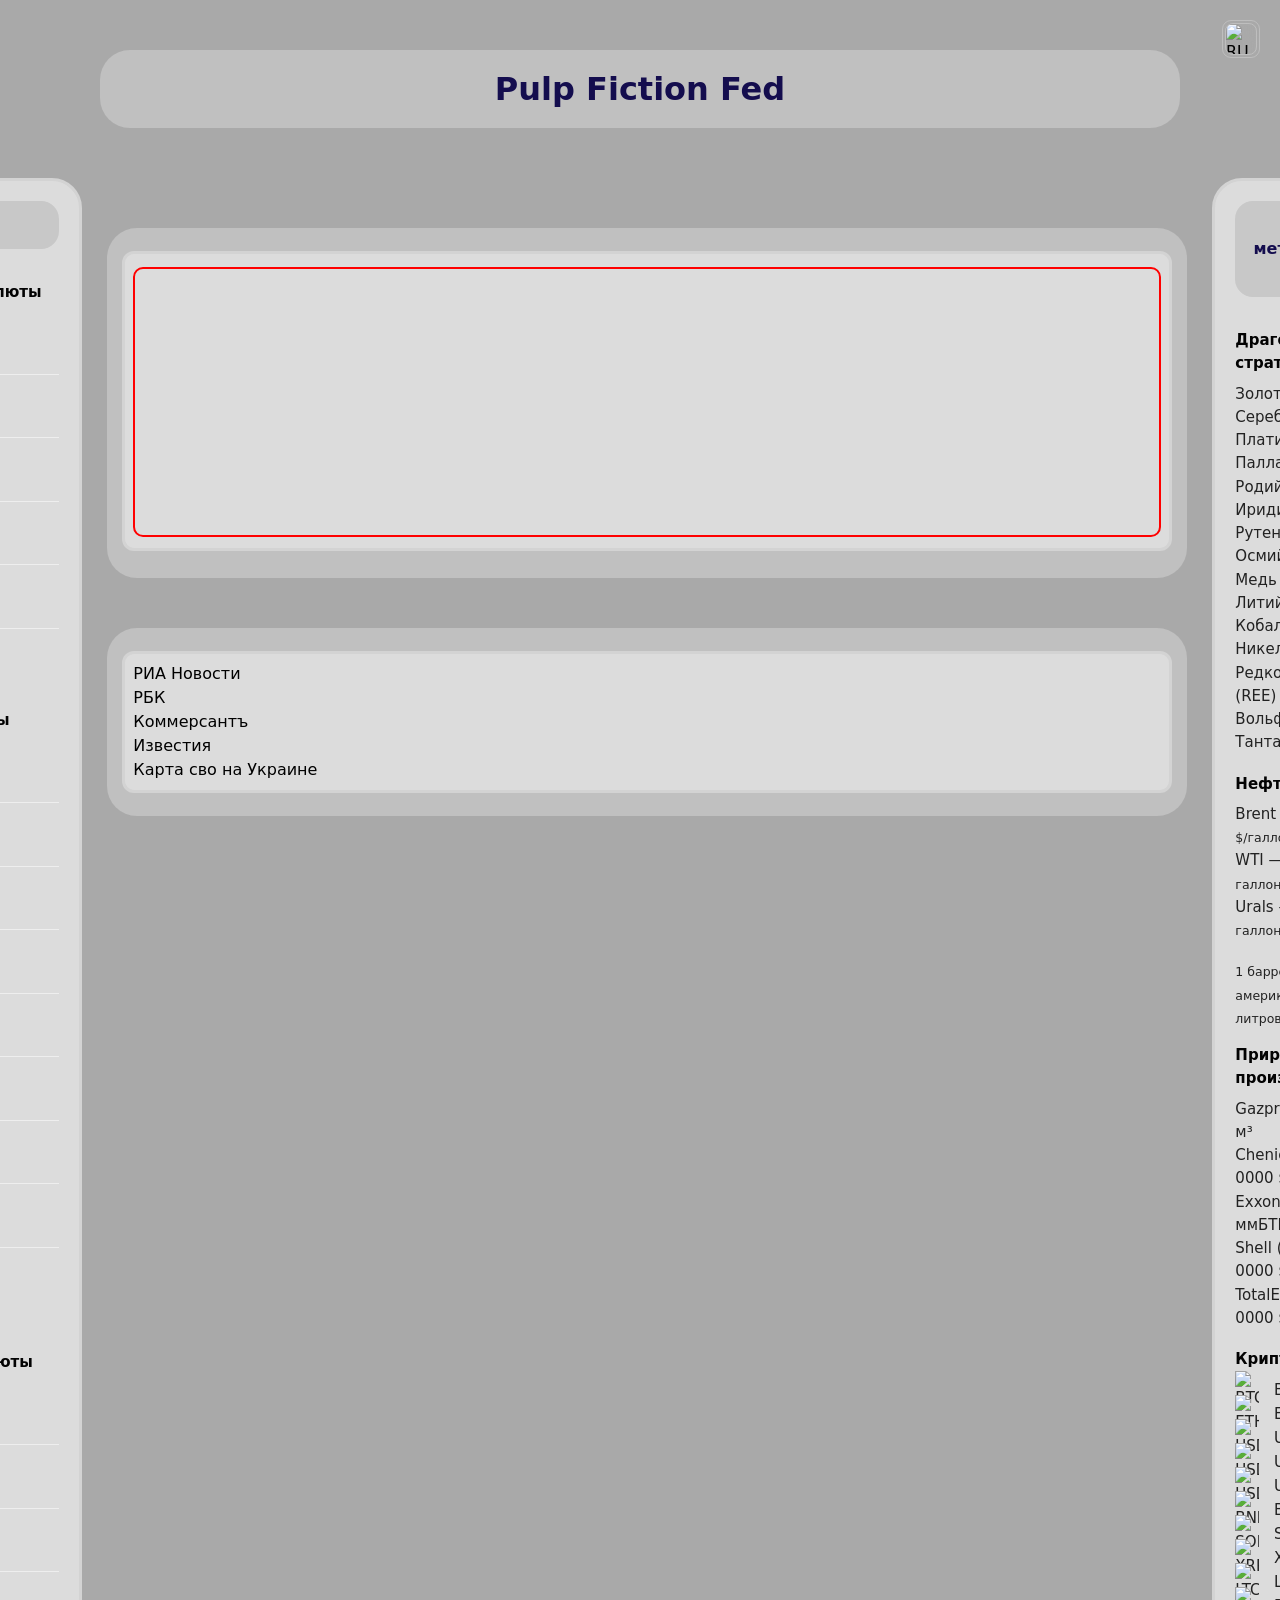
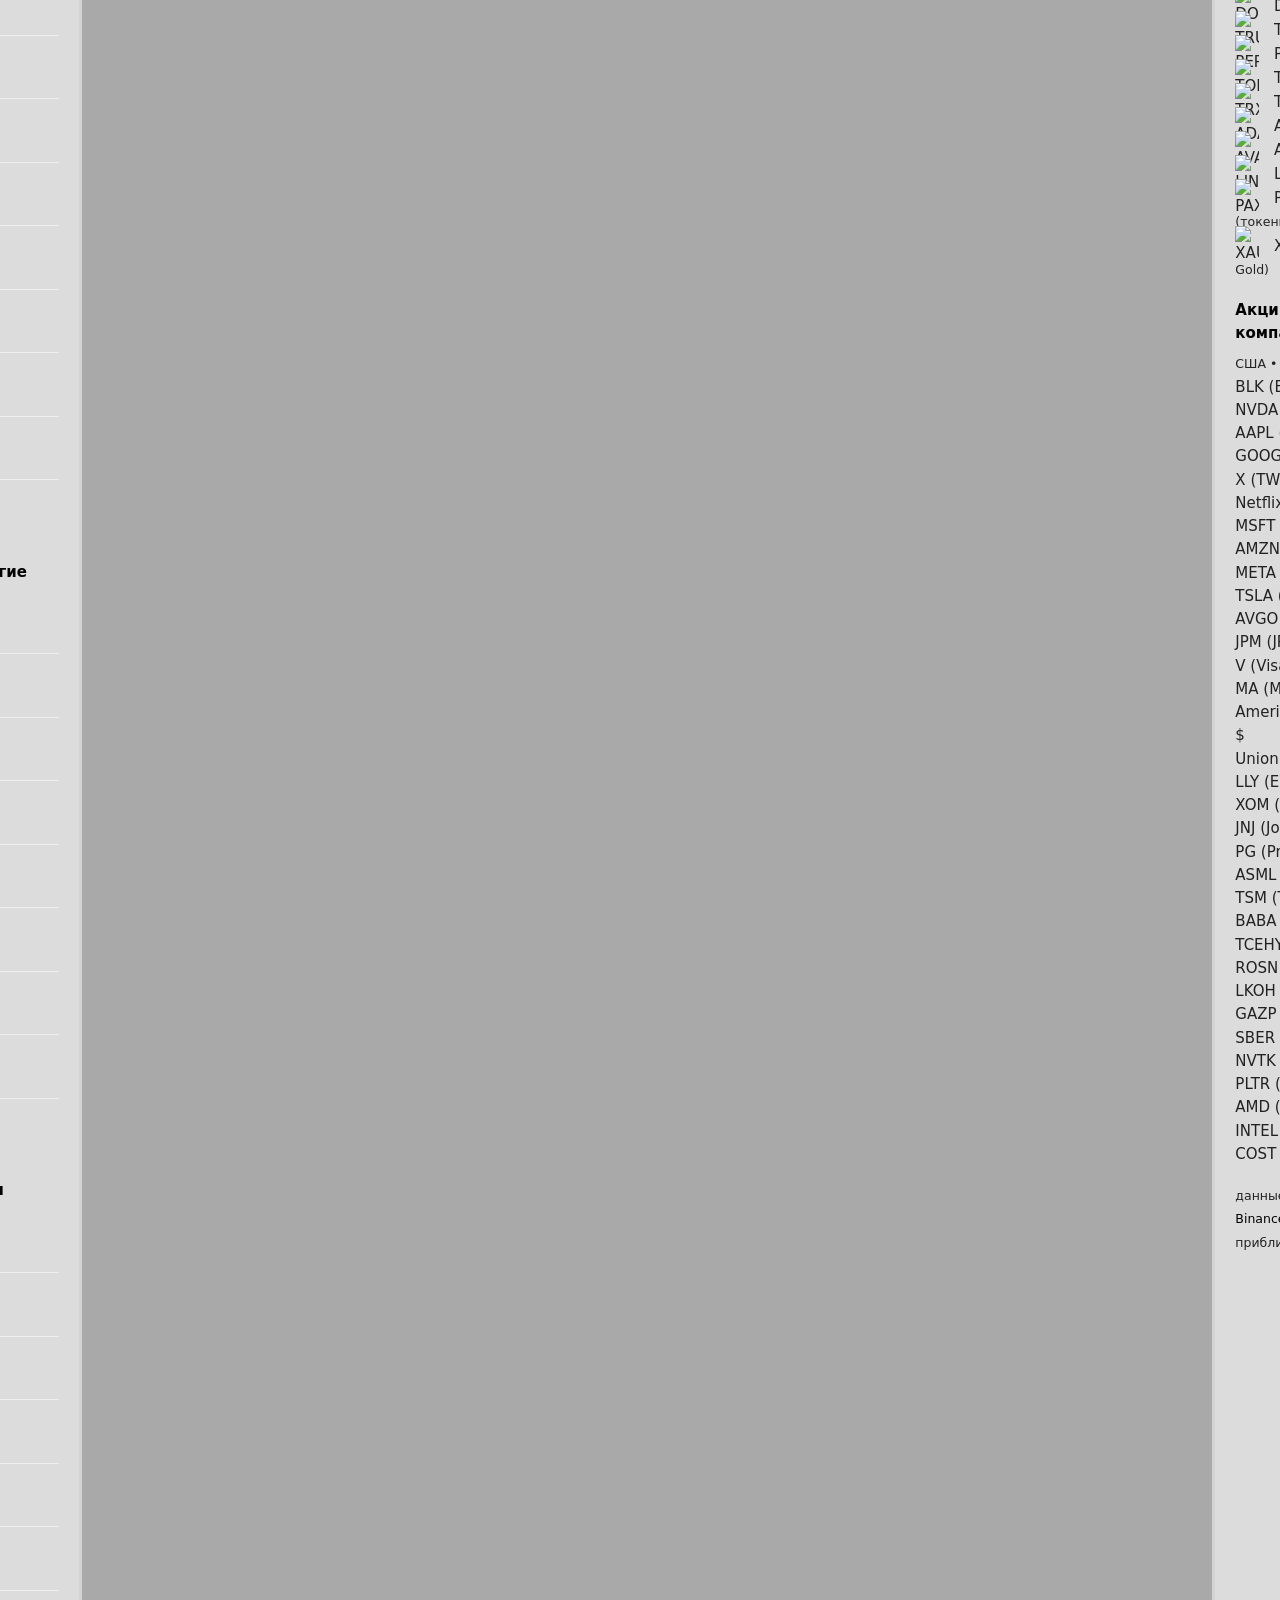
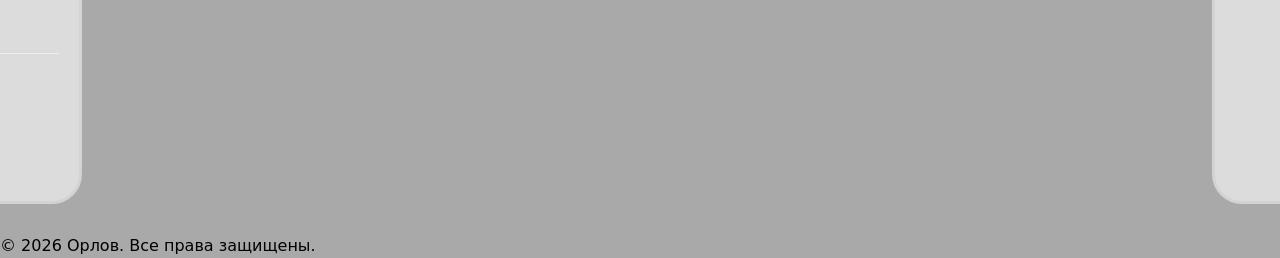
==== news.html @ 984d8505 "Add files via upload" ====
<!doctype html>
<html lang="en">
  <head>
    <meta charset="UTF-8" />
    <meta name="viewport" content="width=device-width, initial-scale=1.0" />
    <link
      rel="icon"
      type="image/png"
      href="iconss\vecteezy_isolate-grow-economic-flat-icon_21048252.png"
    />
    <link rel="stylesheet" href="news.css" />
    <link
      rel="stylesheet"
      href="https://cdn.jsdelivr.net/gh/lipis/flag-icons@7.3.2/css/flag-icons.min.css"
    />

    <link
      rel="stylesheet"
      href="https://cdn.jsdelivr.net/npm/simple-icons-font@latest/font/simple-icons.min.css"
    />
    <title>Document</title>
  </head>
  <body>
    <div class="langToggle">
      <img
        src="https://avatars.mds.yandex.net/get-entity_search/118194/224019704/S600xU_2x"
        alt="RU"
        style="cursor: pointer; width: 32px; height: 32px"
      />
    </div>

    <header class="KUI">
      <h1 class="GLZG">Pulp Fiction Fed</h1>
    </header>

    <main class="three-columns">
      <div class="sidebar">
        <div class="sidebar-title">
          <span data-ru="Курсы валют" data-en="Exchange rates"
            >Курсы валют</span
          >
        </div>
        <div class="sidebar-content">
          <h4 data-ru="Основные мировые валюты">Основные мировые валюты</h4>
          <ul id="currencies-major" class="currency-list"></ul>

          <h4 data-ru="Другие важные валюты">Другие важные валюты</h4>
          <ul id="currencies-other" class="currency-list"></ul>

          <h4 data-ru="Азиатские и ближневосточные валюты">
            Азиатские и ближневосточные валюты
          </h4>
          <ul id="currencies-asia" class="currency-list"></ul>

          <h4 data-ru="Ближний Восток и другие">Ближний Восток и другие</h4>
          <ul id="currencies-middleeast" class="currency-list"></ul>

          <h4 data-ru="СНГ и соседние страны">СНГ и соседние страны</h4>
          <ul id="currencies-cis" class="currency-list"></ul>

          <small>
            обновлено:
            <span id="update-date">загружается...</span>
            •
            <a
              href="https://cbr.ru/currency_base/daily/"
              target="_blank"
              data-ru="официальные курсы ЦБ РФ"
              data-en="official exchange rates of the Central Bank of the Russian Federation"
              >официальные курсы ЦБ РФ</a
            >
          </small>
        </div>
      </div>

      <div class="Main-Content">
        <div class="KUIZ">
          <div class="CenterP">
            <div class="Trade"></div>
          </div>
        </div>

        <div class="KUI">
          <div class="paragr">
            <ul>
              <li>
                <a href="https://ria.ru/?ysclid=mn621xsbc6259021681"
                  >РИА Новости</a
                >
              </li>
              <li>
                <a href="https://www.rbc.ru/?ysclid=mn622r4z66425330451">РБК</a>
              </li>
              <li>
                <a
                  href="https://www.kommersant.ru/lenta?hl=ru-RU&ysclid=mn61yngxin843831870"
                  >Коммерсантъ</a
                >
              </li>
              <li>
                <a href="https://iz.ru/?ysclid=mn624jyz65330594717"
                  >Известия
                </a>
              </li>
              <li>
                <a
                  href="https://ria.ru/20220622/spetsoperatsiya-1795199102.html?ysclid=mn61rulj2c802511208"
                  >Карта сво на Украине</a
                >
              </li>
            </ul>
          </div>
        </div>
      </div>

      <!-- ПРАВАЯ БОКОВАЯ ПАНЕЛЬ -->
      <div class="sidebar">
        <div class="sidebar-title">
          <span
            data-ru="Стратегические металлы, нефть, газ и акции"
            data-en="Strategic metals, oil, gas and stocks"
            >Стратегические металлы, нефть, газ и акции</span
          >
        </div>
        <div class="sidebar-content">
          <h4
            data-ru="Драгоценные и стратегические металлы"
            data-en="Precious and strategic metals"
          >
            Драгоценные и стратегические металлы
          </h4>
          <ul id="metals-list"></ul>

          <h4>Нефть</h4>
          <ul id="oil-prices"></ul>
          <small>
            1 баррель = 158.99 литров | 1 американский галлон = 3.785 литров
          </small>
          <h4>Природный газ (крупные производители)</h4>
          <ul id="gas-producers"></ul>

          <h4>Криптовалюты</h4>
          <div class="Crypto-i">
            <ul id="CriptoVVV"></ul>
          </div>

          <h4>Акции крупнейших компаний</h4>
          <small>США • ЕС • Китай • РФ</small>
          <ul id="stocks"></ul>
          <small
            >данные с <a href="https://www.cbr.ru/">ЦБ РФ</a>,
            <a href="https://www.moex.com/">MOEX</a>,
            <a href="https://www.nyse.com/">NYSE</a>,
            <a href="https://www.binance.com/">Binance</a>,
            <a href="https://www.bybit.com/">ByBit</a> и других бирж • цены
            приблизительные</small
          >
        </div>
      </div>
    </main>
    <footer>© 2026 Орлов. Все права защищены.</footer>
    <script type="module" src="js/main.js"></script>
  </body>
</html>
---- news.css ----
*, *::before, *::after {
    box-sizing: border-box;           /* padding и border включаются в width/height */
}

*:not(dialog) {
    margin: 0;                        
}

body {
    margin: 0;                       
    padding: 0;
    line-height: 1.5;                 /* межстрочный интервал по умолчанию */
    font-family: system-ui, -apple-system, BlinkMacSystemFont, "Segoe UI", Roboto, sans-serif; /*шрифты для разных ОС */
}


h1, h2, h3, h4, h5, h6,
p, ul, ol, li,
blockquote, figure, hr {
    margin: 0;
    padding: 0;
}

/* точки у списков */
ul, ol {
    list-style: none;
}

/* изображения и видео отзывчивые*/
img, picture, video, canvas, svg {
    display: block;
    max-width: 100%;
}

/* подчёркивание у ссылок */
a {
    color: inherit;
    text-decoration: none;
}

.crypto-icon{
      -webkit-user-select: none; /* для Safari */
  -moz-user-select: none; /* для Firefox */
  -ms-user-select: none; /* для Internet Explorer/Edge */
  user-select: none; /* для остальных браузеров */
}


::selection {
    background-color: #1e3a8a;
    color: #ffffff;
}


body{
    background: #A9A9A9;
}
.paragr{
    border: 3px solid #D3D3D3;
    border-radius: 12px;
    margin: 8px 0;
    padding: 8px;
    background: #DCDCDC ;
}
.CenterP{
    border: 3px solid #D3D3D3;
    border-radius: 12px;
    margin: 8px 0;
    padding: 8px;
    background: #DCDCDC ;
    height: 300px;
}






a{
    color: black ;
}
a:hover{
    color: DimGrey;
}
.GLZG{
    text-align: center;
    color: #140d4e;
}
.GLZG:hover{
    color: #0c0738;
}
.KUI{
    max-width: 1080px;
    margin: 50px auto;
    padding: 15px;
    background: #C0C0C0 ;
    border-radius: 30px; 
}
.KUIZ{
    width: 1080px;
    height: 350px;
    margin: 50px auto;
    padding: 15px;
    background: #C0C0C0 ;
    border-radius: 30px; 
}

/* ТРИ КОЛОНКИ + САЙДБАРЫ*/


.three-columns {
    display: flex;                    /* делает три колонки рядом */
    justify-content: center;          /* центрирует весь блок по ширине экрана */
    gap: 25px;                        /* расстояние между колонками */
    max-width: 1450px;                /* максимальная ширина всего блока */
    margin: 30px auto;                /* центрирование + отступ сверху */
    padding: 0 20px;                  /* отступы слева и справа от краёв экрана */
    align-items: stretch;             /* все три колонки одной высоты */
}

.main-content {
    flex: 1;                          /* центральная колонка занимает всё свободное место */
    min-width: 0;                     /* важно для корректной работы flex */
}

.sidebar {
    flex: 0 0 290px;                  /* фиксированная ширина боковых панелей (можно менять) */
    background: #DCDCDC;              /* цвет фона .KUIZ блоков */
    border: 3px solid #D3D3D3;        /* чёрная рамка, как у тебя */
    border-radius: 30px;              /* скругление углов 30px */
    padding: 20px;                    /* внутренние отступы */
    box-sizing: border-box;           /* чтобы padding не увеличивал ширину */
    display: flex;
    flex-direction: column;           /* чтобы заголовок был сверху, а контент растягивался */
}

.sidebar-title {
    background: #C8C8C8;              /* серый фон заголовка */
    color: #140d4e;
    font-weight: bold;
    text-align: center;
    padding: 12px 15px;
    border-radius: 18px;              /* скругление заголовка */
    margin-bottom: 18px;
}

.sidebar-content {
    flex: 1;                          /* контент занимает всё оставшееся пространство */
    font-size: 15px;                  /* размер текста */
    line-height: 1.55;                /* межстрочный интервал */
    color: #222;
}


/* Стили для flag-icons */
.fi {
    margin-right: 8px;           /* расстояние между флагом и кодом валюты */
    vertical-align: middle;      /* выравнивание по центру строки */
    font-size: 1.15em;           /* размер флага */
    line-height: 1;
}

.sidebar-content strong {
    display: block;
    margin: 14px 0 6px 0;
    color: #030303;
}

.si {
    margin-right: 5px;
    font-size: 1.15em;
    vertical-align: middle;
    line-height: 1;
}

.sidebar-content h4 {
    margin: 14px 0 7px 0;
    color: #030303;
}

.sidebar-content ul {
    margin-bottom: 18px;
}

.crypto-icon {
    display: inline-flex;
    align-items: center;
    justify-content: center;
    width: 24px;
    height: 24px;
    margin-right: 10px;
    vertical-align: middle;
    flex-shrink: 0;           /* чтобы не сжималась */
}

/* Дополнительно — чтобы SVG внутри иконки занимал всю область */
.crypto-icon svg {
    width: 100%;
    height: 100%;
}

.currency-list {
  list-style: none;
  padding: 0;
  margin: 0 0 20px 0;
}

.currency-list li {
  display: flex;
  align-items: center;
  justify-content: space-between;
  padding: 8px 0;
  border-bottom: 1px solid #eee;
}

.currency-list li:last-child {
  border-bottom: none;
}

.rate {
  font-weight: 600;
  min-width: 120px;
  text-align: right;
  margin-right: 10px;
}

.Trade{
    border: solid red 2px;
    border-radius: 10px;
    height: 270px;
    margin-top: 5px;
}

.change {
  font-size: 0.92em;
  font-weight: 500;
  min-width: 85px;
  text-align: right;
}

.langToggle{
    position: absolute;
    top: 20px;
    right: 20px;
    backdrop-filter: blur(14px);
    border: 1px solid rgba(255, 255, 255, 0.25);
    width: 38px;
    height: 38px;
    border-radius: 9px;
    padding: 2px 1px 1px 2px;
    transition: all 0.35s ease;
}

.langToggle img{
  border: 1px solid rgba(255, 255, 255, 0.25); 
  backdrop-filter: blur(14px);
  border-radius: 8px;
}

.langToggle:hover{
    transform: translateY(-3px);
}


.change.up   { color: #006400; }   /* тёмно-зелёный */
.change.down { color: #b30000; }   /* тёмно-красный */
.change.zero { color: #666666; }



@media (max-width: 720px) {
    .three-columns{
        flex-direction: column;
    }
}
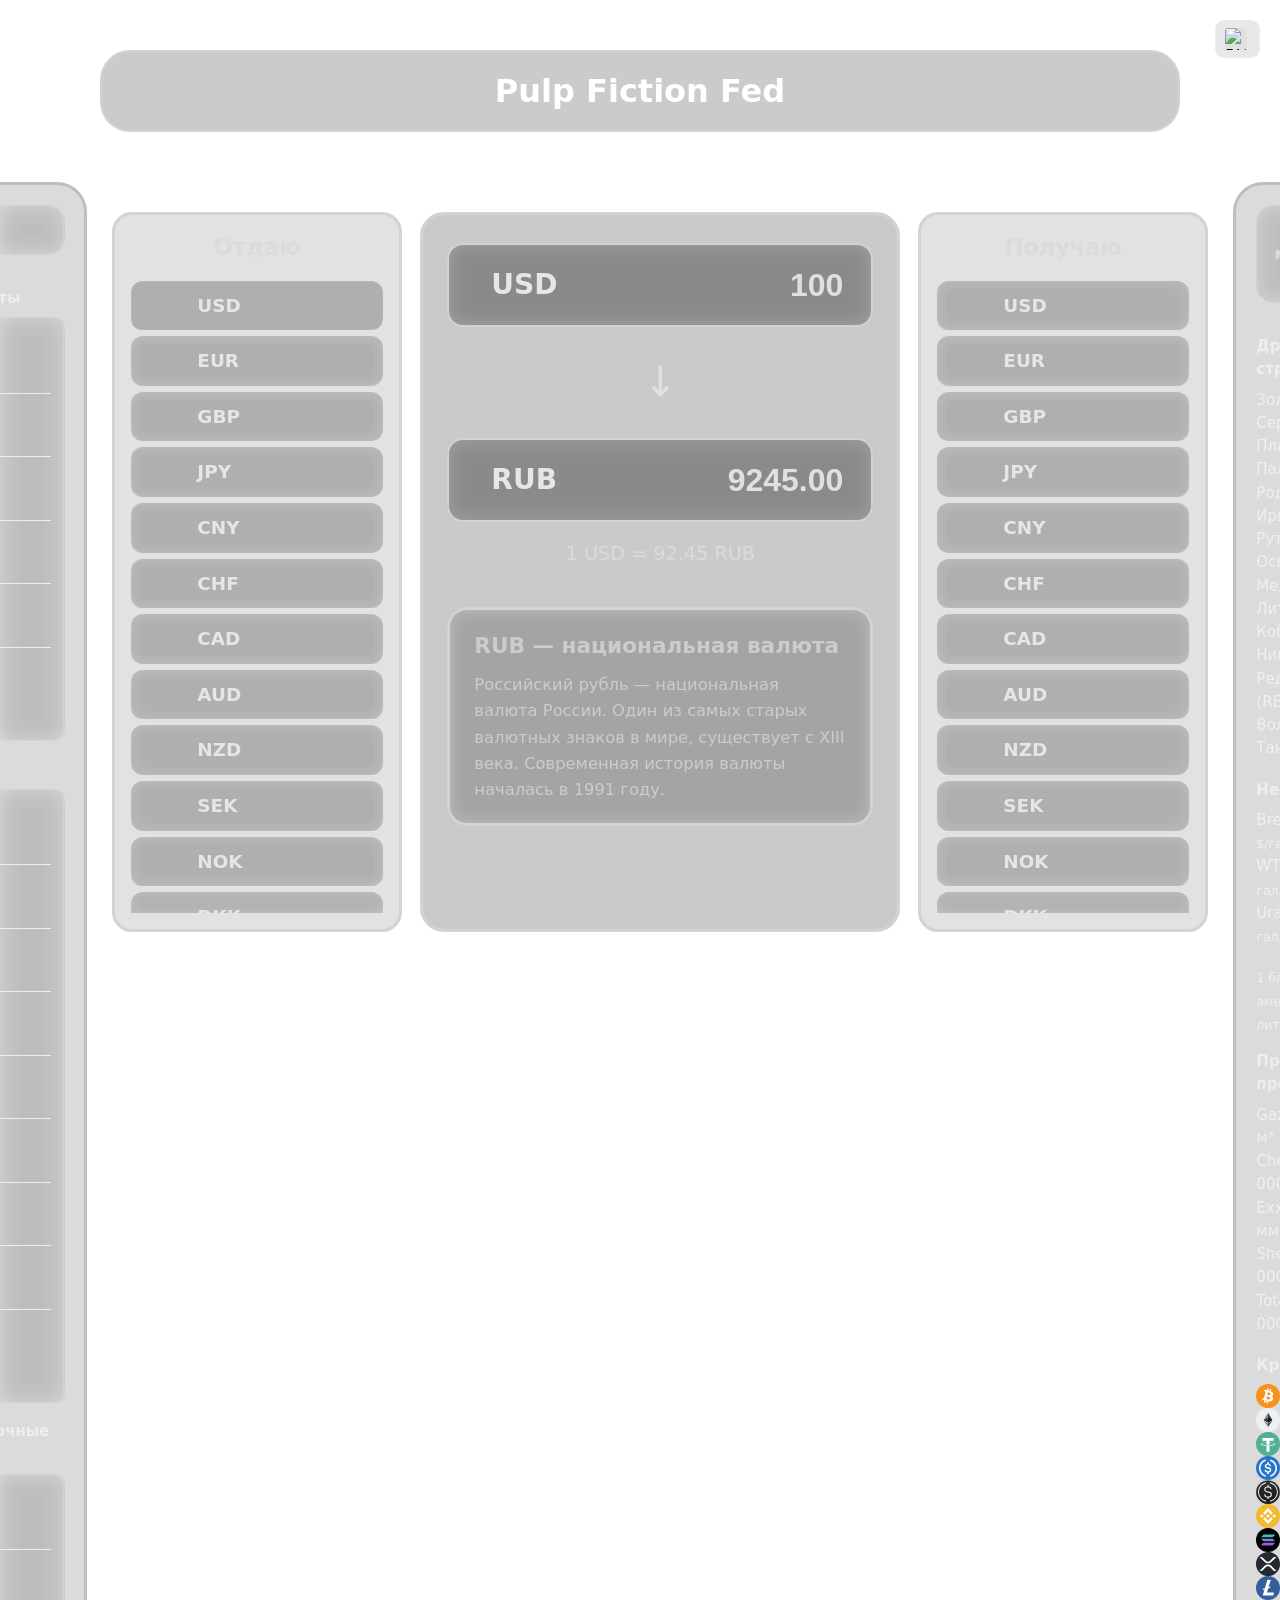
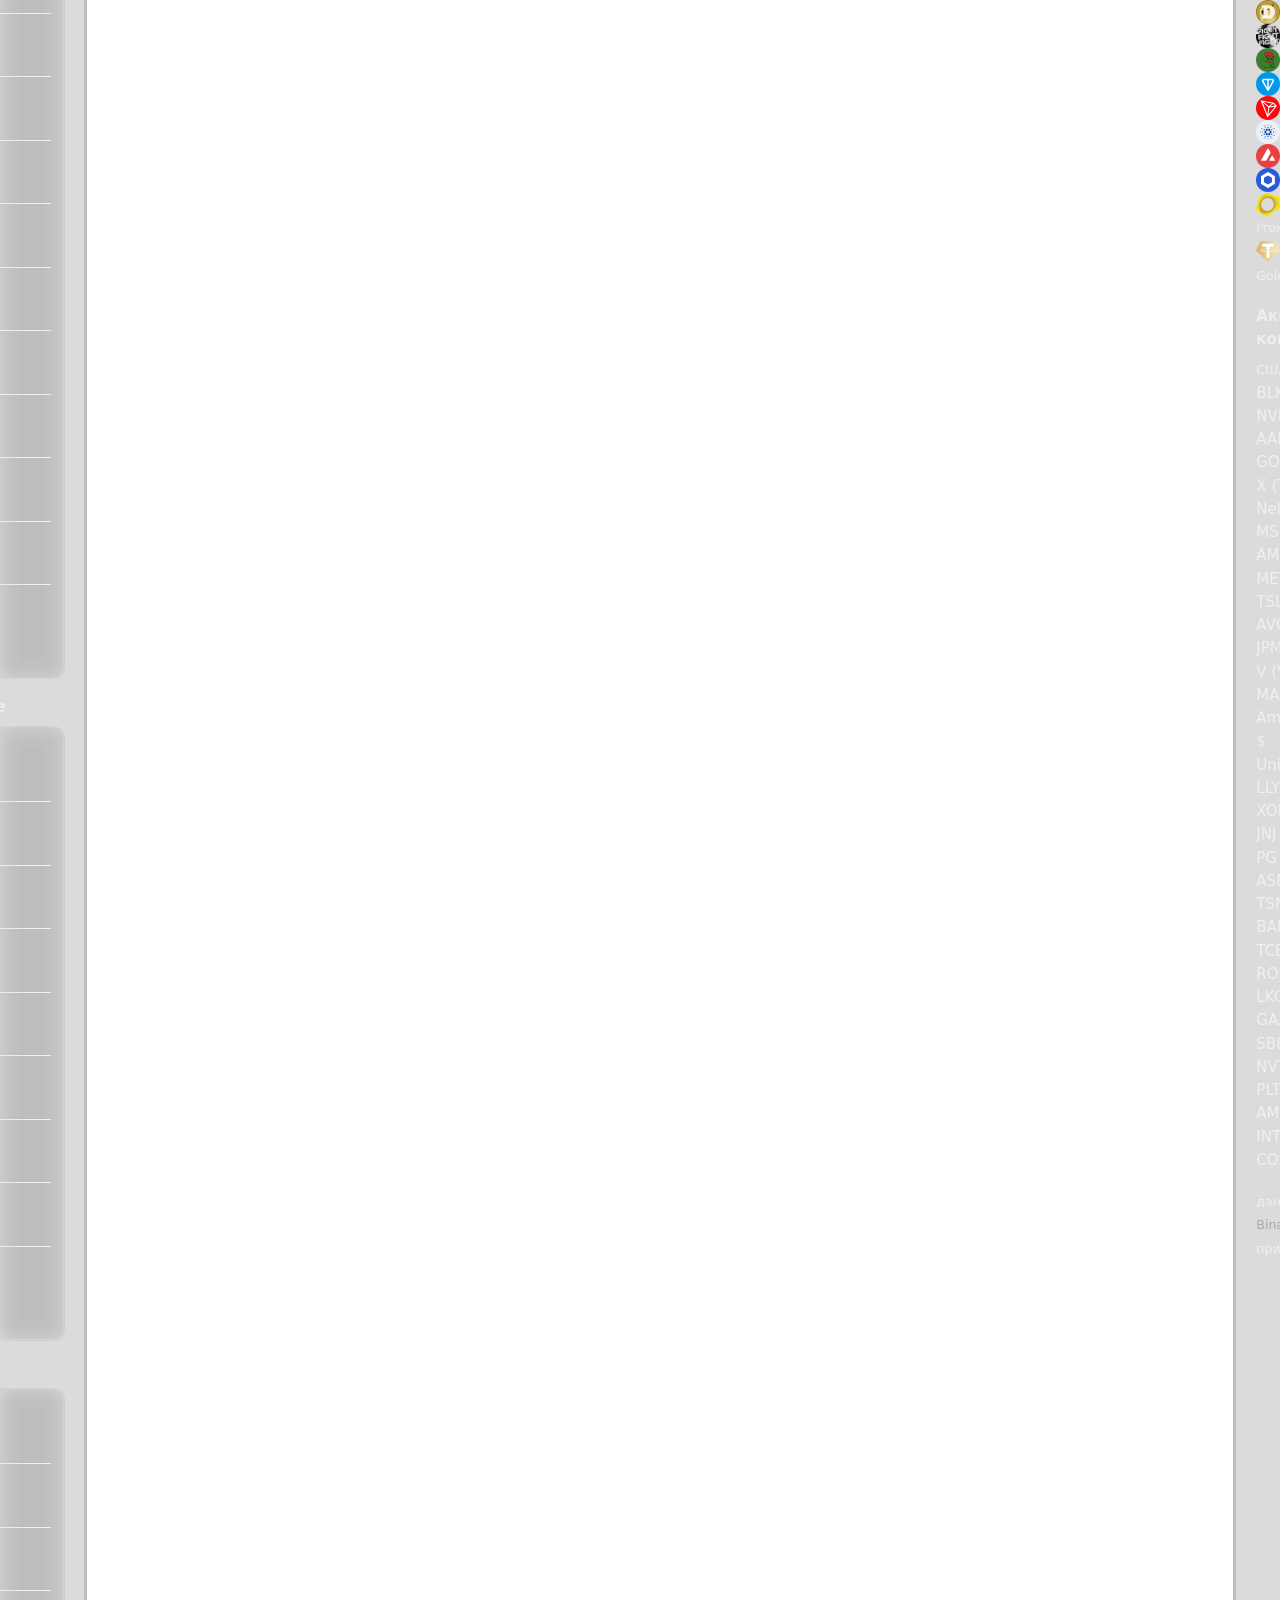
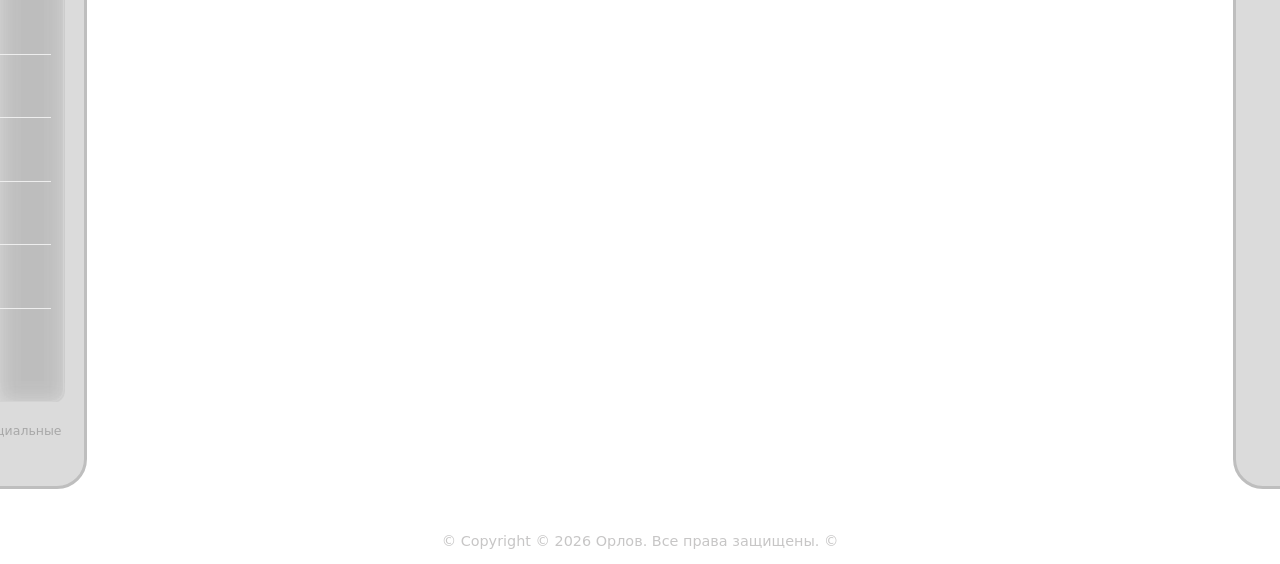
==== commit 69b862ec: "Add files via upload небольшие изменения" ====
--- a/news.html
+++ b/news.html
@@ -21,12 +21,48 @@
     <title>Document</title>
   </head>
   <body>
-    <div class="langToggle">
+    <div class="langToggle" id="langToggle">
       <img
         src="https://avatars.mds.yandex.net/get-entity_search/118194/224019704/S600xU_2x"
         alt="RU"
-        style="cursor: pointer; width: 32px; height: 32px"
+        id="current-flag"
       />
+      <span id="current-lang"></span>
+    </div>
+
+    <!-- Выпадающее меню -->
+    <div class="lang-dropdown" id="langDropdown">
+      <div class="lang-main-group">
+        <div class="lang-option" data-lang="ru">
+          <span class="fi fi-ru"></span> Русский
+        </div>
+        <div class="lang-option" data-lang="en">
+          <span class="fi fi-gb"></span> English
+        </div>
+        <div class="lang-option" data-lang="de">
+          <span class="fi fi-de"></span> Deutsch
+        </div>
+        <div class="lang-option" data-lang="fr">
+          <span class="fi fi-fr"></span> Français
+        </div>
+        <div class="lang-option" data-lang="zh">
+          <span class="fi fi-cn"></span> 中文
+        </div>
+        <div class="lang-option" data-lang="kr">
+          <span class="fi fi-kr"></span> 한국어
+        </div>
+        <div class="lang-option" data-lang="jp">
+          <span class="fi fi-jp"></span> 日本語
+        </div>
+      </div>
+
+      <div class="lang-separator"></div>
+
+      <div class="lang-other">
+        <small
+          >Не нашли свой язык? посмотрите <a href="#footer">здесь</a>
+        </small>
+      </div>
     </div>
 
     <header class="KUI">
@@ -36,27 +72,35 @@
     <main class="three-columns">
       <div class="sidebar">
         <div class="sidebar-title">
-          <span data-ru="Курсы валют" data-en="Exchange rates"
-            >Курсы валют</span
-          >
+          <span>Курсы валют</span>
         </div>
         <div class="sidebar-content">
           <h4 data-ru="Основные мировые валюты">Основные мировые валюты</h4>
-          <ul id="currencies-major" class="currency-list"></ul>
+          <div class="left-sidebar-content">
+            <ul id="currencies-major" class="currency-list"></ul>
+          </div>
 
           <h4 data-ru="Другие важные валюты">Другие важные валюты</h4>
-          <ul id="currencies-other" class="currency-list"></ul>
+          <div class="left-sidebar-content">
+            <ul id="currencies-other" class="currency-list"></ul>
+          </div>
 
           <h4 data-ru="Азиатские и ближневосточные валюты">
             Азиатские и ближневосточные валюты
           </h4>
-          <ul id="currencies-asia" class="currency-list"></ul>
+          <div class="left-sidebar-content">
+            <ul id="currencies-asia" class="currency-list"></ul>
+          </div>
 
           <h4 data-ru="Ближний Восток и другие">Ближний Восток и другие</h4>
-          <ul id="currencies-middleeast" class="currency-list"></ul>
+          <div class="left-sidebar-content">
+            <ul id="currencies-middleeast" class="currency-list"></ul>
+          </div>
 
           <h4 data-ru="СНГ и соседние страны">СНГ и соседние страны</h4>
-          <ul id="currencies-cis" class="currency-list"></ul>
+          <div class="left-sidebar-content">
+            <ul id="currencies-cis" class="currency-list"></ul>
+          </div>
 
           <small>
             обновлено:
@@ -74,41 +118,55 @@
       </div>
 
       <div class="Main-Content">
-        <div class="KUIZ">
-          <div class="CenterP">
-            <div class="Trade"></div>
-          </div>
-        </div>
-
-        <div class="KUI">
-          <div class="paragr">
-            <ul>
-              <li>
-                <a href="https://ria.ru/?ysclid=mn621xsbc6259021681"
-                  >РИА Новости</a
-                >
-              </li>
-              <li>
-                <a href="https://www.rbc.ru/?ysclid=mn622r4z66425330451">РБК</a>
-              </li>
-              <li>
-                <a
-                  href="https://www.kommersant.ru/lenta?hl=ru-RU&ysclid=mn61yngxin843831870"
-                  >Коммерсантъ</a
-                >
-              </li>
-              <li>
-                <a href="https://iz.ru/?ysclid=mn624jyz65330594717"
-                  >Известия
-                </a>
-              </li>
-              <li>
-                <a
-                  href="https://ria.ru/20220622/spetsoperatsiya-1795199102.html?ysclid=mn61rulj2c802511208"
-                  >Карта сво на Украине</a
-                >
-              </li>
-            </ul>
+        <div class="converter-wrapper">
+          <div class="converter-container">
+            <!-- Левая колонка -->
+            <div class="currency-selector left">
+              <h3>Отдаю</h3>
+              <div class="currency-list-scroll" id="from-list"></div>
+            </div>
+
+            <!-- Центральный конвертер -->
+            <div class="converter-main">
+              <div class="exchange-card">
+                <div class="currency-header">
+                  <span class="flag" id="from-flag">🇺🇸</span>
+                  <span class="code" id="from-code">USD</span>
+                </div>
+                <input type="number" id="from-amount" value="100" step="any" />
+              </div>
+
+              <div class="swap-container">
+                <span class="swap-arrow">↓</span>
+              </div>
+
+              <div class="exchange-card">
+                <div class="currency-header">
+                  <span class="flag" id="to-flag">eu</span>
+                  <span class="code" id="to-code">EUR</span>
+                </div>
+                <input type="number" id="to-amount" readonly />
+              </div>
+
+              <div class="rate-display">
+                1 <span id="from-currency-name">USD</span> =
+                <span id="exchange-rate">92.45</span>
+                <span id="to-currency-name">RUB</span>
+              </div>
+              <div class="currency-info-panel" id="currency-info-panel">
+                <h4 id="info-currency-name">Выберите валюту</h4>
+                <p id="info-description">
+                  Здесь будет краткая история и интересные факты о выбранной
+                  валюте.
+                </p>
+              </div>
+            </div>
+
+            <!-- Правая колонка -->
+            <div class="currency-selector right">
+              <h3>Получаю</h3>
+              <div class="currency-list-scroll" id="to-list"></div>
+            </div>
           </div>
         </div>
       </div>
@@ -158,7 +216,9 @@
         </div>
       </div>
     </main>
-    <footer>© 2026 Орлов. Все права защищены.</footer>
+    <footer>
+      <div id="footer">© Copyright © 2026 Орлов. Все права защищены. ©</div>
+    </footer>
     <script type="module" src="js/main.js"></script>
   </body>
 </html>
--- a/news.css
+++ b/news.css
@@ -47,61 +47,67 @@
 
 
 ::selection {
-    background-color: #1e3a8a;
+    background-color: #444444;
     color: #ffffff;
 }
 
-
+/* https://avatars.mds.yandex.net/i?id=41f8710cffac2a4bebad9c50c2da37c9_l-9229366-images-thumbs&ref=rim&n=13&w=1470&h=827 */
 body{
-    background: #A9A9A9;
+   background-image: url("https://images.wallpaperscraft.com/image/single/stairs_down_railing_201608_2048x1152.jpg"); /* https://images.wallpaperscraft.com/image/single/stairs_down_railing_201608_2048x1152.jpg */
+    background-size: cover;
+    background-position: center;
+    background-attachment: fixed;
+    background-repeat: no-repeat;
+    min-height: 100vh;
 }
 .paragr{
     border: 3px solid #D3D3D3;
     border-radius: 12px;
     margin: 8px 0;
     padding: 8px;
-    background: #DCDCDC ;
+    backdrop-filter: blur(1px);
 }
 .CenterP{
     border: 3px solid #D3D3D3;
     border-radius: 12px;
     margin: 8px 0;
     padding: 8px;
-    background: #DCDCDC ;
+    backdrop-filter: blur(1px);
     height: 300px;
 }
 
-
-
-
-
-
 a{
-    color: black ;
+    color: rgb(168, 168, 168) ;
 }
 a:hover{
-    color: DimGrey;
+    color: rgb(201, 201, 201);
 }
 .GLZG{
     text-align: center;
-    color: #140d4e;
-}
-.GLZG:hover{
-    color: #0c0738;
+    color:  #ffffff;
+
+      -webkit-user-select: none; /* для Safari */
+  -moz-user-select: none; /* для Firefox */
+  -ms-user-select: none; /* для Internet Explorer/Edge */
+  user-select: none; /* для остальных браузеров */
+
 }
 .KUI{
     max-width: 1080px;
     margin: 50px auto;
     padding: 15px;
-    background: #C0C0C0 ;
+    backdrop-filter: blur(12px);
     border-radius: 30px; 
-}
+    border: solid 2px #d3d3d3;
+    background: rgba(75, 74, 74, 0.288);
+}
+
 .KUIZ{
     width: 1080px;
     height: 350px;
     margin: 50px auto;
     padding: 15px;
-    background: #C0C0C0 ;
+    backdrop-filter: blur(1px);
     border-radius: 30px; 
 }
 
@@ -125,8 +131,9 @@
 
 .sidebar {
     flex: 0 0 290px;                  /* фиксированная ширина боковых панелей (можно менять) */
-    background: #DCDCDC;              /* цвет фона .KUIZ блоков */
-    border: 3px solid #D3D3D3;        /* чёрная рамка, как у тебя */
+    backdrop-filter: blur(12px);           /* цвет фона .KUIZ блоков */
+    background: rgba(63, 63, 63, 0.185); /* полупрозрачный фон */
+    border: 3px solid #bebebe;        /* чёрная рамка, как у тебя */
     border-radius: 30px;              /* скругление углов 30px */
     padding: 20px;                    /* внутренние отступы */
     box-sizing: border-box;           /* чтобы padding не увеличивал ширину */
@@ -135,20 +142,52 @@
 }
 
 .sidebar-title {
-    background: #C8C8C8;              /* серый фон заголовка */
-    color: #140d4e;
+    backdrop-filter: blur(10px); 
+    color: #dbdbdb;
     font-weight: bold;
     text-align: center;
     padding: 12px 15px;
     border-radius: 18px;              /* скругление заголовка */
     margin-bottom: 18px;
+    border: solid 1.3px #d3d3d3;    
+    transition: transform 0.3s ease;       /* рамка для заголовка */
+
+  -webkit-user-select: none; /* для Safari */
+  -moz-user-select: none; /* для Firefox */
+  -ms-user-select: none; /* для Internet Explorer/Edge */
+  user-select: none; /* для остальных браузеров */
+
+}
+
+.sidebar-title:hover {
+    transform: scale(1.05);       /* эффект при наведении на заголовок */
 }
 
 .sidebar-content {
     flex: 1;                          /* контент занимает всё оставшееся пространство */
     font-size: 15px;                  /* размер текста */
     line-height: 1.55;                /* межстрочный интервал */
-    color: #222;
+    color: #f0f0f0;
+
+    -webkit-user-select: none; /* для Safari */
+  -moz-user-select: none; /* для Firefox */
+  -ms-user-select: none; /* для Internet Explorer/Edge */
+  user-select: none; /* для остальных браузеров */
+
+}
+
+.left-sidebar-content{
+    backdrop-filter: blur(10px);
+    border: solid 1.2px #d3d3d3;
+    border-radius: 12px;
+    padding: 12px;
+    margin-bottom: 17px;
+    transition: all 0.3s ease; /* плавный переход для эффекта при наведении */
+}
+
+.left-sidebar-content:hover{
+    transform: translateY(-3px);
+    transform: scale(1.01); 
 }
 
 
@@ -156,14 +195,14 @@
 .fi {
     margin-right: 8px;           /* расстояние между флагом и кодом валюты */
     vertical-align: middle;      /* выравнивание по центру строки */
-    font-size: 1.15em;           /* размер флага */
+    font-size: 1.85em;           /* размер флага */
     line-height: 1;
 }
 
 .sidebar-content strong {
     display: block;
     margin: 14px 0 6px 0;
-    color: #030303;
+    color: #cccccc;
 }
 
 .si {
@@ -175,7 +214,7 @@
 
 .sidebar-content h4 {
     margin: 14px 0 7px 0;
-    color: #030303;
+    color: #eeeeee;
 }
 
 .sidebar-content ul {
@@ -224,12 +263,7 @@
   margin-right: 10px;
 }
 
-.Trade{
-    border: solid red 2px;
-    border-radius: 10px;
-    height: 270px;
-    margin-top: 5px;
-}
+
 
 .change {
   font-size: 0.92em;
@@ -238,20 +272,13 @@
   text-align: right;
 }
 
-.langToggle{
-    position: absolute;
-    top: 20px;
-    right: 20px;
-    backdrop-filter: blur(14px);
-    border: 1px solid rgba(255, 255, 255, 0.25);
-    width: 38px;
-    height: 38px;
-    border-radius: 9px;
-    padding: 2px 1px 1px 2px;
-    transition: all 0.35s ease;
-}
-
 .langToggle img{
+  -webkit-user-select: none; /* для Safari */
+  -moz-user-select: none; /* для Firefox */
+  -ms-user-select: none; /* для Internet Explorer/Edge */
+  user-select: none; /* для остальных браузеров */
+
+
   border: 1px solid rgba(255, 255, 255, 0.25); 
   backdrop-filter: blur(14px);
   border-radius: 8px;
@@ -272,4 +299,335 @@
     .three-columns{
         flex-direction: column;
     }
+}
+
+/* ==================== КОНВЕРТЕР ==================== */
+
+.converter-container {
+    display: grid;
+    grid-template-columns: 290px 480px 290px;
+    gap: 18px;
+    margin: 30px auto;
+    max-width: 1320px;
+}
+
+.currency-selector {
+    background: rgba(73, 73, 73, 0.158);
+    backdrop-filter: blur(8px);
+    border: 3px solid #D3D3D3;
+    border-radius: 20px;
+    padding: 16px;
+    height: 100%;
+    max-height: 720px;
+    overflow: hidden;
+    display: flex;
+    flex-direction: column;
+
+        -webkit-user-select: none; /* для Safari */
+  -moz-user-select: none; /* для Firefox */
+  -ms-user-select: none; /* для Internet Explorer/Edge */
+  user-select: none; /* для остальных браузеров */
+
+}
+
+.currency-selector h3 {
+    text-align: center;
+    margin-bottom: 16px;
+    color: #dbdbdb;
+    font-size: 1.4rem;
+    font-weight: 600;  
+
+    -webkit-user-select: none; /* для Safari */
+  -moz-user-select: none; /* для Firefox */
+  -ms-user-select: none; /* для Internet Explorer/Edge */
+  user-select: none; /* для остальных браузеров */
+
+}
+
+/* Список валют */
+.currency-list-scroll { 
+    &::-webkit-scrollbar {
+    display: none;
+    }
+    /* Скрываем для Firefox */
+    scrollbar-width: none;
+
+    /* Скрываем для старого Internet Explorer и Edge */
+    -ms-overflow-style: none;
+    flex: 1;
+    overflow-y: auto;
+}
+
+.currency-item {
+    display: flex;
+    align-items: center;
+    gap: 12px;
+    padding: 11px 14px;
+    background: rgba(80, 79, 79, 0.212);
+    backdrop-filter: blur(8px);
+    border-radius: 12px;
+    margin-bottom: 6px;
+    cursor: pointer;
+    transition: all 0.2s;
+}
+
+.currency-item:hover {
+    backdrop-filter: blur(1px);
+    transform: translateY(2px);
+}
+.currency-item.active {
+    backdrop-filter: blur(1px);
+    color:  #cccccc;
+}
+
+.currency-item .fi {
+    font-size: 1.5rem;
+    width: 32px;
+}
+
+.currency-item .code {
+    font-weight: 700;
+    font-size: 1.15rem;
+}
+
+/* Центральный конвертер */
+.converter-main {
+    background: rgba(58, 58, 58, 0.267);  /*background: rgba(7, 4, 4, 0.267); */
+    backdrop-filter: blur(10px);
+    border: 3px solid #D3D3D3;
+    border-radius: 24px;
+    padding: 28px 24px;
+    display: flex;
+    flex-direction: column;
+    gap: 18px;
+}
+
+/* Центральный конвертер - исправление переполнения цифр */
+.exchange-card {
+    background: rgba(7, 4, 4, 0.158);
+    backdrop-filter: blur(10px);
+    border: 2px solid #D3D3D3;
+    border-radius: 16px;
+    padding: 18px 20px;
+    display: flex;
+    align-items: center;
+    gap: 16px;
+    min-height: 78px;
+}
+
+.currency-header {
+    display: flex;
+    align-items: center;
+    gap: 14px;
+    min-width: 140px;
+    flex-shrink: 0;
+}
+
+.flag {
+    font-size: 24px;
+    -webkit-user-select: none; /* для Safari */
+  -moz-user-select: none; /* для Firefox */
+  -ms-user-select: none; /* для Internet Explorer/Edge */
+  user-select: none; /* для остальных браузеров */
+}
+
+.code {
+    font-size: 1.75rem;
+    font-weight: 700;
+    color: #e7e6e6;
+    flex-shrink: 0;
+
+        -webkit-user-select: none; /* для Safari */
+  -moz-user-select: none; /* для Firefox */
+  -ms-user-select: none; /* для Internet Explorer/Edge */
+  user-select: none; /* для остальных браузеров */
+
+}
+
+/* Главное исправление — область с цифрами */
+#from-amount, #to-amount {
+    flex: 1;
+    font-size: 2rem;
+    font-weight: 600;
+    text-align: right;
+    border: none;
+    background: transparent;
+    outline: none;
+    color: #e0e0e0;
+    min-width: 0;
+    overflow: hidden;
+    text-overflow: ellipsis;
+    white-space: nowrap;
+    padding-right: 8px;
+}
+
+/* Дополнительная защита от переполнения */
+.exchange-card input {
+    max-width: 100%;
+}
+
+.swap-container {
+    text-align: center;
+    font-size: 2.6rem;
+    color: #e0e0e0;
+    padding: 6px 0;
+
+            -webkit-user-select: none; /* для Safari */
+  -moz-user-select: none; /* для Firefox */
+  -ms-user-select: none; /* для Internet Explorer/Edge */
+  user-select: none; /* для остальных браузеров */
+}
+
+.rate-display {
+    text-align: center;
+    font-size: 1.2rem;
+    color: #dbdbdb;
+    font-weight: 500;
+}
+
+/* Убираем стрелочки у input type="number" */
+
+/* Chrome, Edge, Safari */
+#from-amount::-webkit-outer-spin-button,
+#from-amount::-webkit-inner-spin-button,
+#to-amount::-webkit-outer-spin-button,
+#to-amount::-webkit-inner-spin-button {
+    -webkit-appearance: none;
+    margin: 0;
+}
+
+/* Firefox */
+#from-amount,
+#to-amount {
+    -moz-appearance: textfield;
+}
+
+/* Дополнительно — чтобы при фокусе стрелочки тоже не появлялись */
+#from-amount:focus,
+#to-amount:focus {
+    -webkit-appearance: none;
+    -moz-appearance: textfield;
+}
+
+/* Информационная панель */
+.currency-info-panel {
+    backdrop-filter: blur(10px);
+    border: 3px solid #D3D3D3;
+    border-radius: 20px;
+    padding: 20px 24px;
+    margin-top: 20px;
+    min-height: 140px;
+}
+
+.currency-info-panel h4 {
+    color: #cccccc;
+    margin-bottom: 10px;
+    font-size: 1.35rem;
+}
+
+.currency-info-panel p {
+    color: #cccccc;
+    line-height: 1.6;
+    font-size: 1.02rem;
+}
+
+
+/* Переключатель языков */
+.langToggle {
+    position: absolute;
+    top: 20px;
+    right: 20px;
+    background: rgba(29, 29, 29, 0.1);
+    backdrop-filter: blur(1px);
+    border: 1px solid rgba(255, 255, 255, 0.25);
+    width: 45px;
+    height: 38px;
+    border-radius: 9px;
+    padding: 2px 2px 2px 8px;
+    display: flex;
+    align-items: center;
+    gap: 6px;
+    cursor: pointer;
+    transition: all 0.3s ease;
+    z-index: 1000;
+}
+
+.langToggle:hover {
+    background: rgba(7, 7, 7, 0.2);
+    transform: translateY(-2px);
+}
+
+.langToggle img {
+    width: 24px;
+    height: 24px;
+    border-radius: 4px;
+}
+
+#current-lang {
+    font-weight: 600;
+    font-size: 15px;
+    color: white;
+}
+
+/* Выпадающее меню */
+.lang-dropdown {
+    position: absolute;
+    background: rgba(0, 0, 0, 0.39);
+    top: 70px;
+    right: 20px;
+    backdrop-filter: blur(10px);
+    border: 1px solid #646363;
+    border-radius: 12px;
+    padding: 12px 8px;
+    width: 240px;
+    box-shadow: 0 10px 30px rgba(0, 0, 0, 0.5);
+    display: none;
+    z-index: 1100;
+    color: #cccccc;
+}
+
+.lang-dropdown.show {
+    display: block;
+}
+
+.lang-main-group .lang-option {
+    padding: 10px 12px;
+    border-radius: 8px;
+    display: flex;
+    align-items: center;
+    gap: 10px;
+    cursor: pointer;
+    transition:  transform 0.2s ease;  
+}
+
+.lang-main-group .lang-option:hover {
+   backdrop-filter: blur(1px);
+   transform: translateY(-2px);
+       background: rgba(78, 77, 77, 0.164);
+}
+
+.lang-separator {
+    height: 1px;
+    background: #8f8f8f;
+    margin: 8px 0;
+}
+
+.lang-other small {
+    display: block;
+    padding: 6px 12px 4px;
+    color: #c7c6c6;
+    font-size: 0.85rem;
+}
+
+.lang-option.small {
+    font-size: 0.95rem;
+    padding: 8px 12px;
+}
+
+#footer {
+    text-align: center;
+    padding: 12px 0;
+    color: #c7c6c6;
+    font-size: 0.9rem;
+    margin-top: 30px;
 }
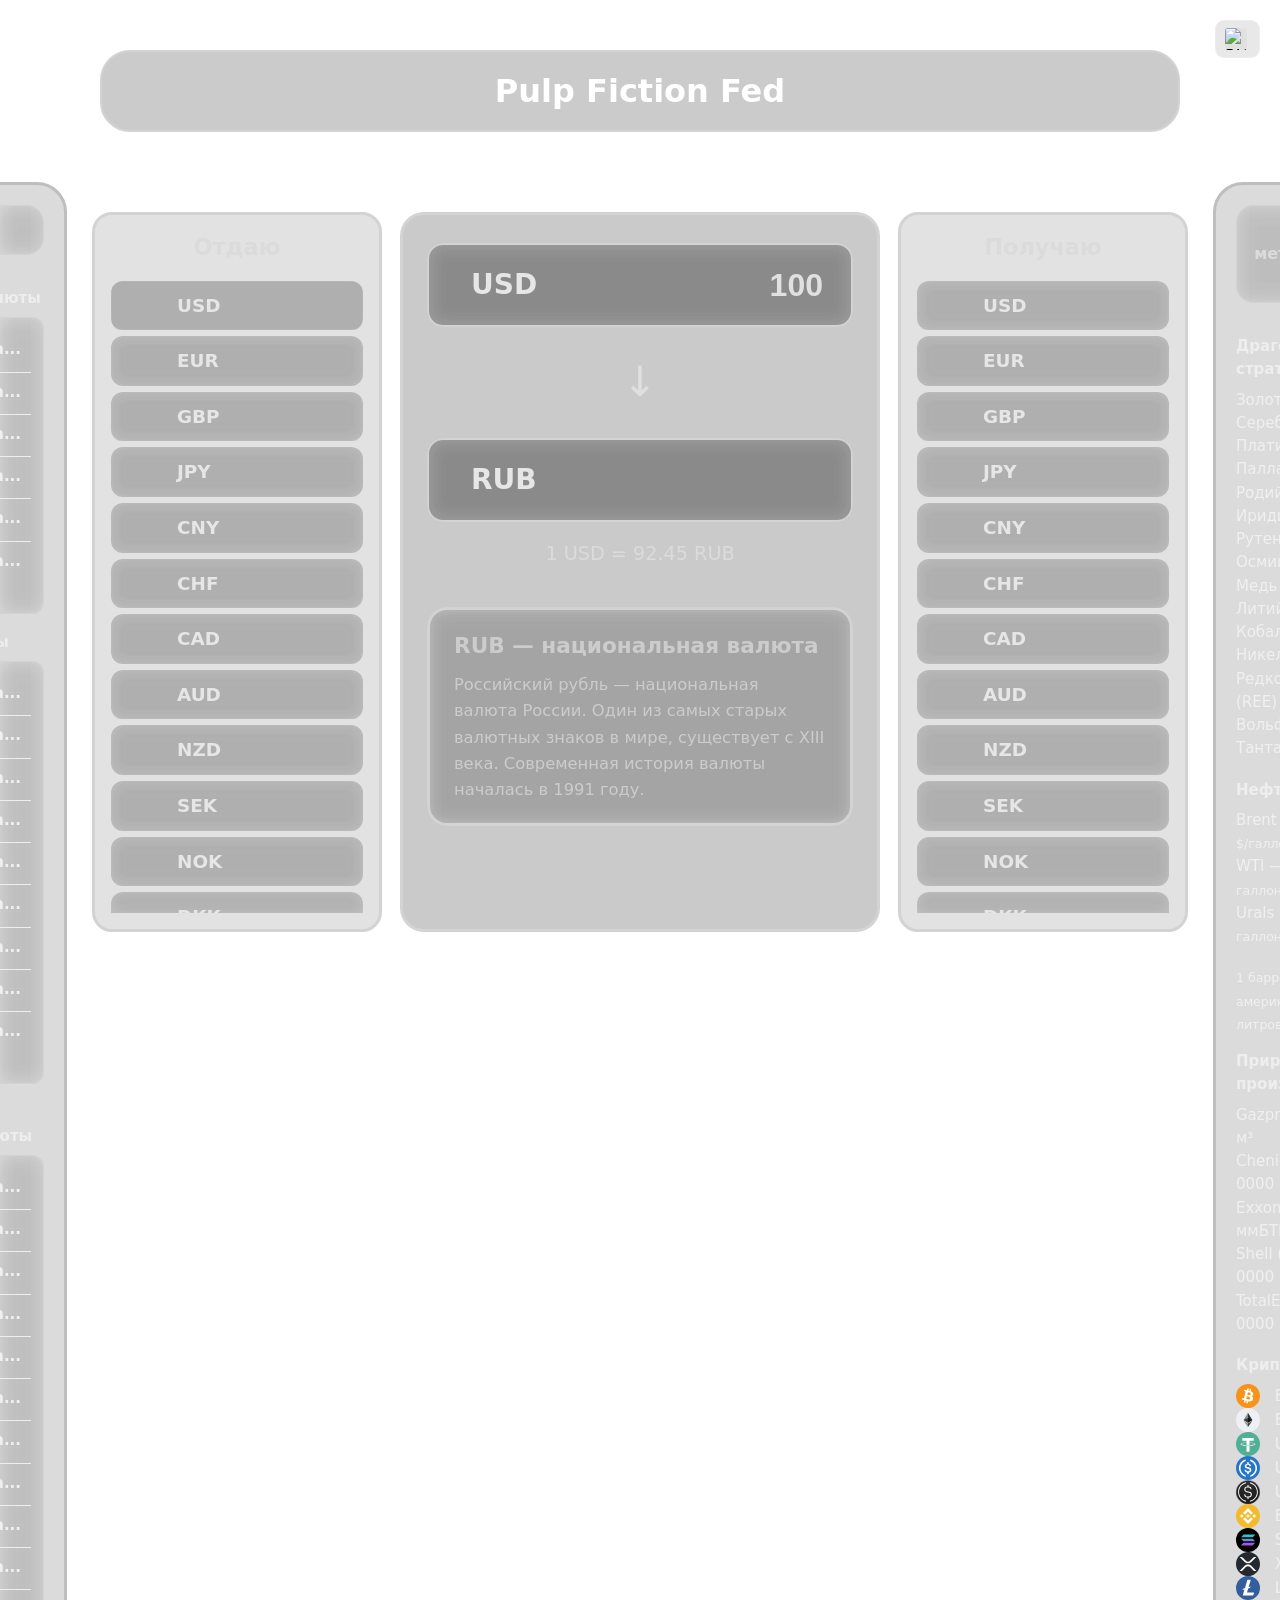
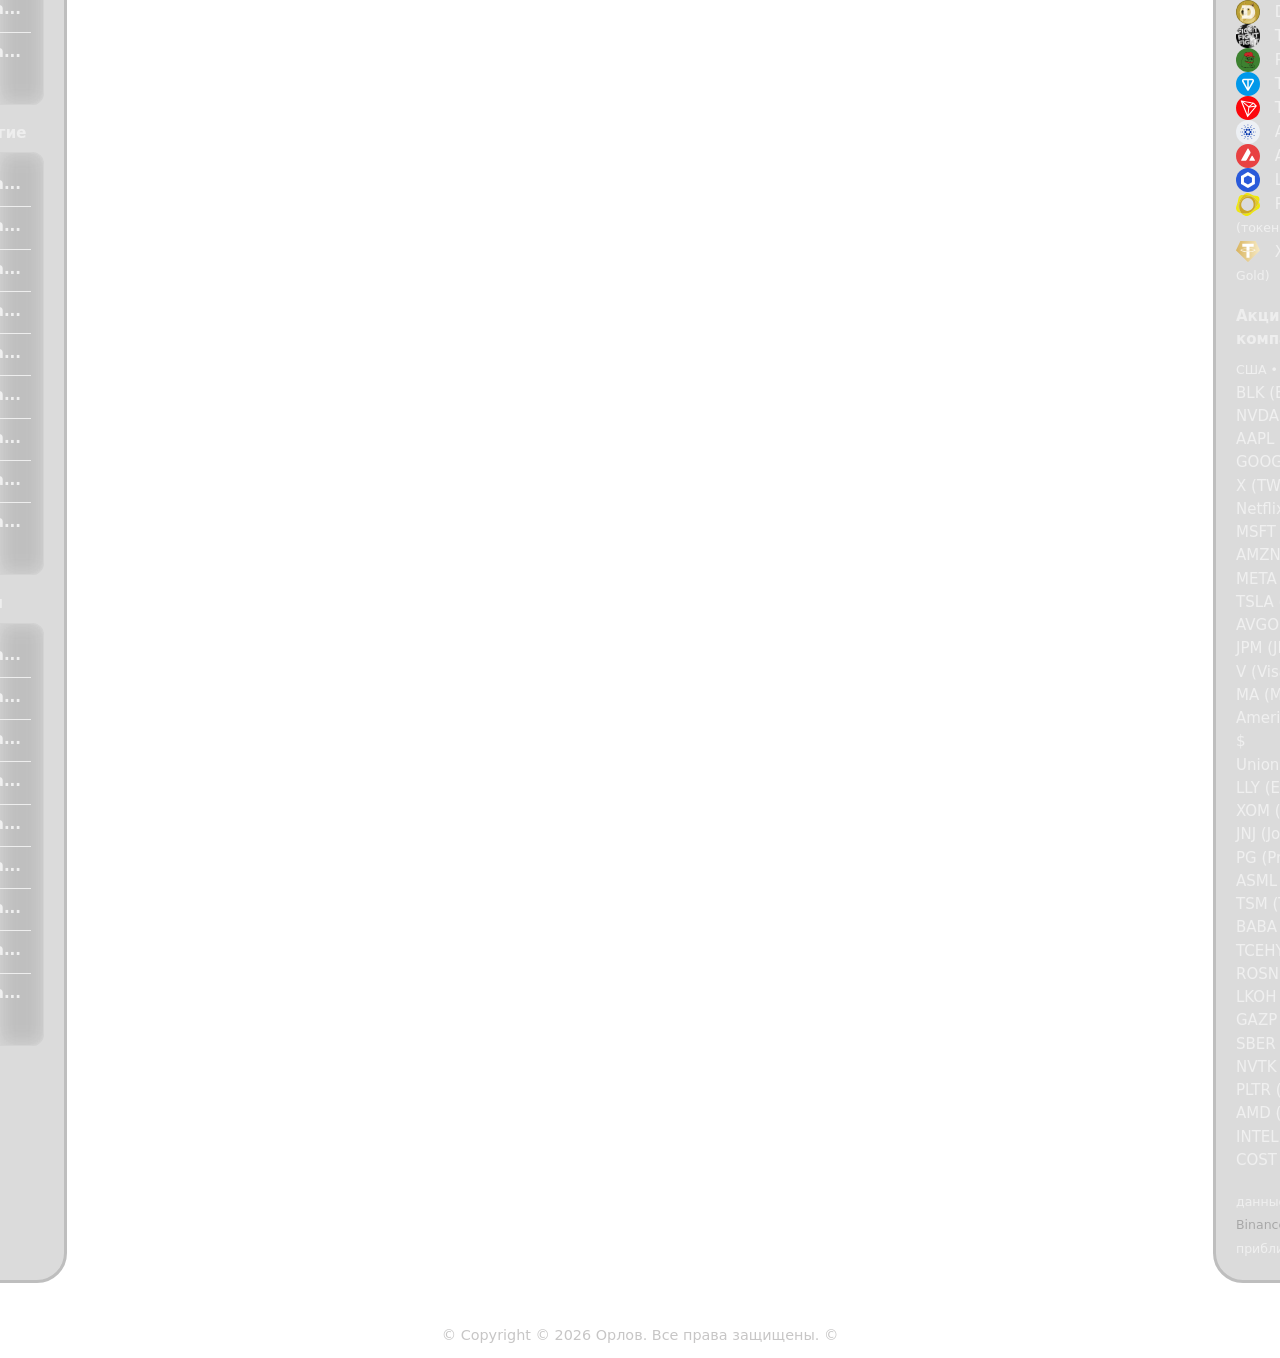
==== commit aba50e30: "Add files via upload стабильная версия с рабочим конвертером и дизайном, валютами с указателями" ====
--- a/news.html
+++ b/news.html
@@ -133,7 +133,12 @@
                   <span class="flag" id="from-flag">🇺🇸</span>
                   <span class="code" id="from-code">USD</span>
                 </div>
-                <input type="number" id="from-amount" value="100" step="any" />
+                <input
+                  type="text"
+                  inputmode="decimal"
+                  id="from-amount"
+                  value="100"
+                />
               </div>
 
               <div class="swap-container">
@@ -145,7 +150,7 @@
                   <span class="flag" id="to-flag">eu</span>
                   <span class="code" id="to-code">EUR</span>
                 </div>
-                <input type="number" id="to-amount" readonly />
+                <input type="text" inputmode="decimal" id="to-amount" />
               </div>
 
               <div class="rate-display">
--- a/news.css
+++ b/news.css
@@ -1,5 +1,6 @@
+/* ==================== БАЗОВЫЕ НАСТРОЙКИ (RESET) ==================== */
 *, *::before, *::after {
-    box-sizing: border-box;           /* padding и border включаются в width/height */
+    box-sizing: border-box;
 }
 
 *:not(dialog) {
@@ -9,10 +10,15 @@
 body {
     margin: 0;                       
     padding: 0;
-    line-height: 1.5;                 /* межстрочный интервал по умолчанию */
-    font-family: system-ui, -apple-system, BlinkMacSystemFont, "Segoe UI", Roboto, sans-serif; /*шрифты для разных ОС */
-}
-
+    line-height: 1.5;
+    font-family: system-ui, -apple-system, BlinkMacSystemFont, "Segoe UI", Roboto, sans-serif;
+    background-image: url("https://images.wallpaperscraft.com/image/single/stairs_down_railing_201608_2048x1152.jpg");
+    background-size: cover;
+    background-position: center;
+    background-attachment: fixed;
+    background-repeat: no-repeat;
+    min-height: 100vh;
+}
 
 h1, h2, h3, h4, h5, h6,
 p, ul, ol, li,
@@ -21,78 +27,39 @@
     padding: 0;
 }
 
-/* точки у списков */
 ul, ol {
     list-style: none;
 }
 
-/* изображения и видео отзывчивые*/
 img, picture, video, canvas, svg {
     display: block;
     max-width: 100%;
 }
 
-/* подчёркивание у ссылок */
 a {
-    color: inherit;
+    color: rgb(168, 168, 168);
     text-decoration: none;
 }
 
-.crypto-icon{
-      -webkit-user-select: none; /* для Safari */
-  -moz-user-select: none; /* для Firefox */
-  -ms-user-select: none; /* для Internet Explorer/Edge */
-  user-select: none; /* для остальных браузеров */
-}
-
+a:hover {
+    color: rgb(201, 201, 201);
+}
 
 ::selection {
     background-color: #444444;
     color: #ffffff;
 }
 
-/* https://avatars.mds.yandex.net/i?id=41f8710cffac2a4bebad9c50c2da37c9_l-9229366-images-thumbs&ref=rim&n=13&w=1470&h=827 */
-body{
-   background-image: url("https://images.wallpaperscraft.com/image/single/stairs_down_railing_201608_2048x1152.jpg"); /* https://images.wallpaperscraft.com/image/single/stairs_down_railing_201608_2048x1152.jpg */
-    background-size: cover;
-    background-position: center;
-    background-attachment: fixed;
-    background-repeat: no-repeat;
-    min-height: 100vh;
-}
-.paragr{
-    border: 3px solid #D3D3D3;
-    border-radius: 12px;
-    margin: 8px 0;
-    padding: 8px;
-    backdrop-filter: blur(1px);
-}
-.CenterP{
-    border: 3px solid #D3D3D3;
-    border-radius: 12px;
-    margin: 8px 0;
-    padding: 8px;
-    backdrop-filter: blur(1px);
-    height: 300px;
-}
-
-a{
-    color: rgb(168, 168, 168) ;
-}
-a:hover{
-    color: rgb(201, 201, 201);
-}
-.GLZG{
-    text-align: center;
-    color:  #ffffff;
-
-      -webkit-user-select: none; /* для Safari */
-  -moz-user-select: none; /* для Firefox */
-  -ms-user-select: none; /* для Internet Explorer/Edge */
-  user-select: none; /* для остальных браузеров */
-
-}
-.KUI{
+/* ЗАПРЕТ ВЫДЕЛЕНИЯ ТЕКСТА ДЛЯ ЭЛЕМЕНТОВ ИНТЕРФЕЙСА */
+.unselectable {
+    -webkit-user-select: none;
+    -moz-user-select: none;
+    -ms-user-select: none;
+    user-select: none;
+}
+
+/* ==================== ШАПКА ==================== */
+.KUI {
     max-width: 1080px;
     margin: 50px auto;
     padding: 15px;
@@ -102,43 +69,48 @@
     background: rgba(75, 74, 74, 0.288);
 }
 
-.KUIZ{
-    width: 1080px;
-    height: 350px;
-    margin: 50px auto;
-    padding: 15px;
-    backdrop-filter: blur(1px);
-    border-radius: 30px; 
-}
-
-/* ТРИ КОЛОНКИ + САЙДБАРЫ*/
-
-
+.GLZG {
+    text-align: center;
+    color: #ffffff;
+    -webkit-user-select: none;
+    -moz-user-select: none;
+    -ms-user-select: none;
+    user-select: none;
+}
+
+/* ==================== ОСНОВНАЯ СЕТКА (ТРИ КОЛОНКИ) ==================== */
 .three-columns {
-    display: flex;                    /* делает три колонки рядом */
-    justify-content: center;          /* центрирует весь блок по ширине экрана */
-    gap: 25px;                        /* расстояние между колонками */
-    max-width: 1450px;                /* максимальная ширина всего блока */
-    margin: 30px auto;                /* центрирование + отступ сверху */
-    padding: 0 20px;                  /* отступы слева и справа от краёв экрана */
-    align-items: stretch;             /* все три колонки одной высоты */
-}
-
-.main-content {
-    flex: 1;                          /* центральная колонка занимает всё свободное место */
-    min-width: 0;                     /* важно для корректной работы flex */
-}
-
+    display: flex;
+    justify-content: center;
+    gap: 25px;
+    max-width: 1450px;
+    margin: 30px auto;
+    padding: 0 20px;
+    align-items: stretch;
+}
+
+.main-Content {
+    flex: 1;
+    min-width: 0;
+}
+
+@media (max-width: 720px) {
+    .three-columns {
+        flex-direction: column;
+    }
+}
+
+/* ==================== БОКОВЫЕ ПАНЕЛИ (САЙДБАРЫ) ==================== */
 .sidebar {
-    flex: 0 0 290px;                  /* фиксированная ширина боковых панелей (можно менять) */
-    backdrop-filter: blur(12px);           /* цвет фона .KUIZ блоков */
-    background: rgba(63, 63, 63, 0.185); /* полупрозрачный фон */
-    border: 3px solid #bebebe;        /* чёрная рамка, как у тебя */
-    border-radius: 30px;              /* скругление углов 30px */
-    padding: 20px;                    /* внутренние отступы */
-    box-sizing: border-box;           /* чтобы padding не увеличивал ширину */
-    display: flex;
-    flex-direction: column;           /* чтобы заголовок был сверху, а контент растягивался */
+    flex: 0 0 290px;
+    backdrop-filter: blur(12px);
+    background: rgba(63, 63, 63, 0.185);
+    border: 3px solid #bebebe;
+    border-radius: 30px;
+    padding: 20px;
+    box-sizing: border-box;
+    display: flex;
+    flex-direction: column;
 }
 
 .sidebar-title {
@@ -147,78 +119,100 @@
     font-weight: bold;
     text-align: center;
     padding: 12px 15px;
-    border-radius: 18px;              /* скругление заголовка */
+    border-radius: 18px;
     margin-bottom: 18px;
     border: solid 1.3px #d3d3d3;    
-    transition: transform 0.3s ease;       /* рамка для заголовка */
-
-  -webkit-user-select: none; /* для Safari */
-  -moz-user-select: none; /* для Firefox */
-  -ms-user-select: none; /* для Internet Explorer/Edge */
-  user-select: none; /* для остальных браузеров */
-
+    transition: transform 0.3s ease;
+    -webkit-user-select: none;
+    -moz-user-select: none;
+    -ms-user-select: none;
+    user-select: none;
 }
 
 .sidebar-title:hover {
-    transform: scale(1.05);       /* эффект при наведении на заголовок */
+    transform: scale(1.05);
 }
 
 .sidebar-content {
-    flex: 1;                          /* контент занимает всё оставшееся пространство */
-    font-size: 15px;                  /* размер текста */
-    line-height: 1.55;                /* межстрочный интервал */
+    flex: 1;
+    font-size: 15px;
+    line-height: 1.55;
     color: #f0f0f0;
-
-    -webkit-user-select: none; /* для Safari */
-  -moz-user-select: none; /* для Firefox */
-  -ms-user-select: none; /* для Internet Explorer/Edge */
-  user-select: none; /* для остальных браузеров */
-
-}
-
-.left-sidebar-content{
+    -webkit-user-select: none;
+    -moz-user-select: none;
+    -ms-user-select: none;
+    user-select: none;
+}
+
+.sidebar-content h4 {
+    margin: 14px 0 7px 0;
+    color: #eeeeee;
+}
+
+.sidebar-content ul {
+    margin-bottom: 18px;
+}
+
+.left-sidebar-content {
     backdrop-filter: blur(10px);
     border: solid 1.2px #d3d3d3;
     border-radius: 12px;
     padding: 12px;
     margin-bottom: 17px;
-    transition: all 0.3s ease; /* плавный переход для эффекта при наведении */
-}
-
-.left-sidebar-content:hover{
-    transform: translateY(-3px);
-    transform: scale(1.01); 
-}
-
-
-/* Стили для flag-icons */
+    transition: all 0.3s ease;
+}
+
+.left-sidebar-content:hover {
+    transform: translateY(-3px) scale(1.01); 
+}
+
+/* ==================== СПИСКИ ВАЛЮТ (САЙДБАР) ==================== */
+.currency-list {
+    list-style: none;
+    padding: 0;
+    margin: 0 0 20px 0;
+}
+
+.currency-list li {
+    display: flex;
+    flex-wrap: wrap; /* Позволяет процентам переноситься на новую строку */
+    align-items: center;
+    justify-content: space-between;
+    padding: 8px 0;
+    border-bottom: 1px solid #eee;
+}
+
+.currency-list li:last-child {
+    border-bottom: none;
+}
+
+.rate {
+    font-weight: 600;
+    text-align: right;
+    margin-right: 10px;
+}
+
+/* Стили для изменения курса за 24 часа */
+.change-container {
+    width: 100%;
+    padding-left: 36px; /* Выравниваем под текстом валюты */
+    margin-top: 2px;
+}
+
+.change {
+    font-weight: 500;
+}
+
+.change-up { color: #00cc66; font-size: 0.9em; }     /* Зеленый */
+.change-down { color: #ff4d4d; font-size: 0.9em; }   /* Красный */
+.change-neutral { color: #aaaaaa; font-size: 0.9em; }/* Серый */
+
+/* Иконки флагов и крипты */
 .fi {
-    margin-right: 8px;           /* расстояние между флагом и кодом валюты */
-    vertical-align: middle;      /* выравнивание по центру строки */
-    font-size: 1.85em;           /* размер флага */
+    margin-right: 8px;
+    vertical-align: middle;
+    font-size: 1.85em;
     line-height: 1;
-}
-
-.sidebar-content strong {
-    display: block;
-    margin: 14px 0 6px 0;
-    color: #cccccc;
-}
-
-.si {
-    margin-right: 5px;
-    font-size: 1.15em;
-    vertical-align: middle;
-    line-height: 1;
-}
-
-.sidebar-content h4 {
-    margin: 14px 0 7px 0;
-    color: #eeeeee;
-}
-
-.sidebar-content ul {
-    margin-bottom: 18px;
 }
 
 .crypto-icon {
@@ -229,80 +223,19 @@
     height: 24px;
     margin-right: 10px;
     vertical-align: middle;
-    flex-shrink: 0;           /* чтобы не сжималась */
-}
-
-/* Дополнительно — чтобы SVG внутри иконки занимал всю область */
+    flex-shrink: 0;
+    -webkit-user-select: none;
+    -moz-user-select: none;
+    -ms-user-select: none;
+    user-select: none;
+}
+
 .crypto-icon svg {
     width: 100%;
     height: 100%;
 }
 
-.currency-list {
-  list-style: none;
-  padding: 0;
-  margin: 0 0 20px 0;
-}
-
-.currency-list li {
-  display: flex;
-  align-items: center;
-  justify-content: space-between;
-  padding: 8px 0;
-  border-bottom: 1px solid #eee;
-}
-
-.currency-list li:last-child {
-  border-bottom: none;
-}
-
-.rate {
-  font-weight: 600;
-  min-width: 120px;
-  text-align: right;
-  margin-right: 10px;
-}
-
-
-
-.change {
-  font-size: 0.92em;
-  font-weight: 500;
-  min-width: 85px;
-  text-align: right;
-}
-
-.langToggle img{
-  -webkit-user-select: none; /* для Safari */
-  -moz-user-select: none; /* для Firefox */
-  -ms-user-select: none; /* для Internet Explorer/Edge */
-  user-select: none; /* для остальных браузеров */
-
-
-  border: 1px solid rgba(255, 255, 255, 0.25); 
-  backdrop-filter: blur(14px);
-  border-radius: 8px;
-}
-
-.langToggle:hover{
-    transform: translateY(-3px);
-}
-
-
-.change.up   { color: #006400; }   /* тёмно-зелёный */
-.change.down { color: #b30000; }   /* тёмно-красный */
-.change.zero { color: #666666; }
-
-
-
-@media (max-width: 720px) {
-    .three-columns{
-        flex-direction: column;
-    }
-}
-
-/* ==================== КОНВЕРТЕР ==================== */
-
+/* ==================== ЦЕНТРАЛЬНЫЙ КОНВЕРТЕР ==================== */
 .converter-container {
     display: grid;
     grid-template-columns: 290px 480px 290px;
@@ -322,12 +255,10 @@
     overflow: hidden;
     display: flex;
     flex-direction: column;
-
-        -webkit-user-select: none; /* для Safari */
-  -moz-user-select: none; /* для Firefox */
-  -ms-user-select: none; /* для Internet Explorer/Edge */
-  user-select: none; /* для остальных браузеров */
-
+    -webkit-user-select: none;
+    -moz-user-select: none;
+    -ms-user-select: none;
+    user-select: none;
 }
 
 .currency-selector h3 {
@@ -336,26 +267,17 @@
     color: #dbdbdb;
     font-size: 1.4rem;
     font-weight: 600;  
-
-    -webkit-user-select: none; /* для Safari */
-  -moz-user-select: none; /* для Firefox */
-  -ms-user-select: none; /* для Internet Explorer/Edge */
-  user-select: none; /* для остальных браузеров */
-
-}
-
-/* Список валют */
+}
+
 .currency-list-scroll { 
-    &::-webkit-scrollbar {
-    display: none;
-    }
-    /* Скрываем для Firefox */
-    scrollbar-width: none;
-
-    /* Скрываем для старого Internet Explorer и Edge */
-    -ms-overflow-style: none;
     flex: 1;
     overflow-y: auto;
+    scrollbar-width: none; /* Firefox */
+    -ms-overflow-style: none; /* IE and Edge */
+}
+
+.currency-list-scroll::-webkit-scrollbar {
+    display: none; /* Chrome, Safari */
 }
 
 .currency-item {
@@ -375,9 +297,10 @@
     backdrop-filter: blur(1px);
     transform: translateY(2px);
 }
+
 .currency-item.active {
     backdrop-filter: blur(1px);
-    color:  #cccccc;
+    color: #cccccc;
 }
 
 .currency-item .fi {
@@ -390,9 +313,9 @@
     font-size: 1.15rem;
 }
 
-/* Центральный конвертер */
+/* Блок самого калькулятора */
 .converter-main {
-    background: rgba(58, 58, 58, 0.267);  /*background: rgba(7, 4, 4, 0.267); */
+    background: rgba(58, 58, 58, 0.267);
     backdrop-filter: blur(10px);
     border: 3px solid #D3D3D3;
     border-radius: 24px;
@@ -402,7 +325,6 @@
     gap: 18px;
 }
 
-/* Центральный конвертер - исправление переполнения цифр */
 .exchange-card {
     background: rgba(7, 4, 4, 0.158);
     backdrop-filter: blur(10px);
@@ -425,10 +347,10 @@
 
 .flag {
     font-size: 24px;
-    -webkit-user-select: none; /* для Safari */
-  -moz-user-select: none; /* для Firefox */
-  -ms-user-select: none; /* для Internet Explorer/Edge */
-  user-select: none; /* для остальных браузеров */
+    -webkit-user-select: none;
+    -moz-user-select: none;
+    -ms-user-select: none;
+    user-select: none;
 }
 
 .code {
@@ -436,15 +358,12 @@
     font-weight: 700;
     color: #e7e6e6;
     flex-shrink: 0;
-
-        -webkit-user-select: none; /* для Safari */
-  -moz-user-select: none; /* для Firefox */
-  -ms-user-select: none; /* для Internet Explorer/Edge */
-  user-select: none; /* для остальных браузеров */
-
-}
-
-/* Главное исправление — область с цифрами */
+    -webkit-user-select: none;
+    -moz-user-select: none;
+    -ms-user-select: none;
+    user-select: none;
+}
+
 #from-amount, #to-amount {
     flex: 1;
     font-size: 2rem;
@@ -459,10 +378,6 @@
     text-overflow: ellipsis;
     white-space: nowrap;
     padding-right: 8px;
-}
-
-/* Дополнительная защита от переполнения */
-.exchange-card input {
     max-width: 100%;
 }
 
@@ -471,11 +386,10 @@
     font-size: 2.6rem;
     color: #e0e0e0;
     padding: 6px 0;
-
-            -webkit-user-select: none; /* для Safari */
-  -moz-user-select: none; /* для Firefox */
-  -ms-user-select: none; /* для Internet Explorer/Edge */
-  user-select: none; /* для остальных браузеров */
+    -webkit-user-select: none;
+    -moz-user-select: none;
+    -ms-user-select: none;
+    user-select: none;
 }
 
 .rate-display {
@@ -485,31 +399,7 @@
     font-weight: 500;
 }
 
-/* Убираем стрелочки у input type="number" */
-
-/* Chrome, Edge, Safari */
-#from-amount::-webkit-outer-spin-button,
-#from-amount::-webkit-inner-spin-button,
-#to-amount::-webkit-outer-spin-button,
-#to-amount::-webkit-inner-spin-button {
-    -webkit-appearance: none;
-    margin: 0;
-}
-
-/* Firefox */
-#from-amount,
-#to-amount {
-    -moz-appearance: textfield;
-}
-
-/* Дополнительно — чтобы при фокусе стрелочки тоже не появлялись */
-#from-amount:focus,
-#to-amount:focus {
-    -webkit-appearance: none;
-    -moz-appearance: textfield;
-}
-
-/* Информационная панель */
+/* Информационная панель внизу калькулятора */
 .currency-info-panel {
     backdrop-filter: blur(10px);
     border: 3px solid #D3D3D3;
@@ -531,8 +421,7 @@
     font-size: 1.02rem;
 }
 
-
-/* Переключатель языков */
+/* ==================== ПЕРЕКЛЮЧАТЕЛЬ ЯЗЫКОВ ==================== */
 .langToggle {
     position: absolute;
     top: 20px;
@@ -561,6 +450,12 @@
     width: 24px;
     height: 24px;
     border-radius: 4px;
+    border: 1px solid rgba(255, 255, 255, 0.25); 
+    backdrop-filter: blur(14px);
+    -webkit-user-select: none;
+    -moz-user-select: none;
+    -ms-user-select: none;
+    user-select: none;
 }
 
 #current-lang {
@@ -569,7 +464,7 @@
     color: white;
 }
 
-/* Выпадающее меню */
+/* Выпадающее меню языков */
 .lang-dropdown {
     position: absolute;
     background: rgba(0, 0, 0, 0.39);
@@ -597,13 +492,13 @@
     align-items: center;
     gap: 10px;
     cursor: pointer;
-    transition:  transform 0.2s ease;  
+    transition: transform 0.2s ease;  
 }
 
 .lang-main-group .lang-option:hover {
-   backdrop-filter: blur(1px);
-   transform: translateY(-2px);
-       background: rgba(78, 77, 77, 0.164);
+    backdrop-filter: blur(1px);
+    transform: translateY(-2px);
+    background: rgba(78, 77, 77, 0.164);
 }
 
 .lang-separator {
@@ -619,11 +514,7 @@
     font-size: 0.85rem;
 }
 
-.lang-option.small {
-    font-size: 0.95rem;
-    padding: 8px 12px;
-}
-
+/* ==================== ФУТЕР ==================== */
 #footer {
     text-align: center;
     padding: 12px 0;
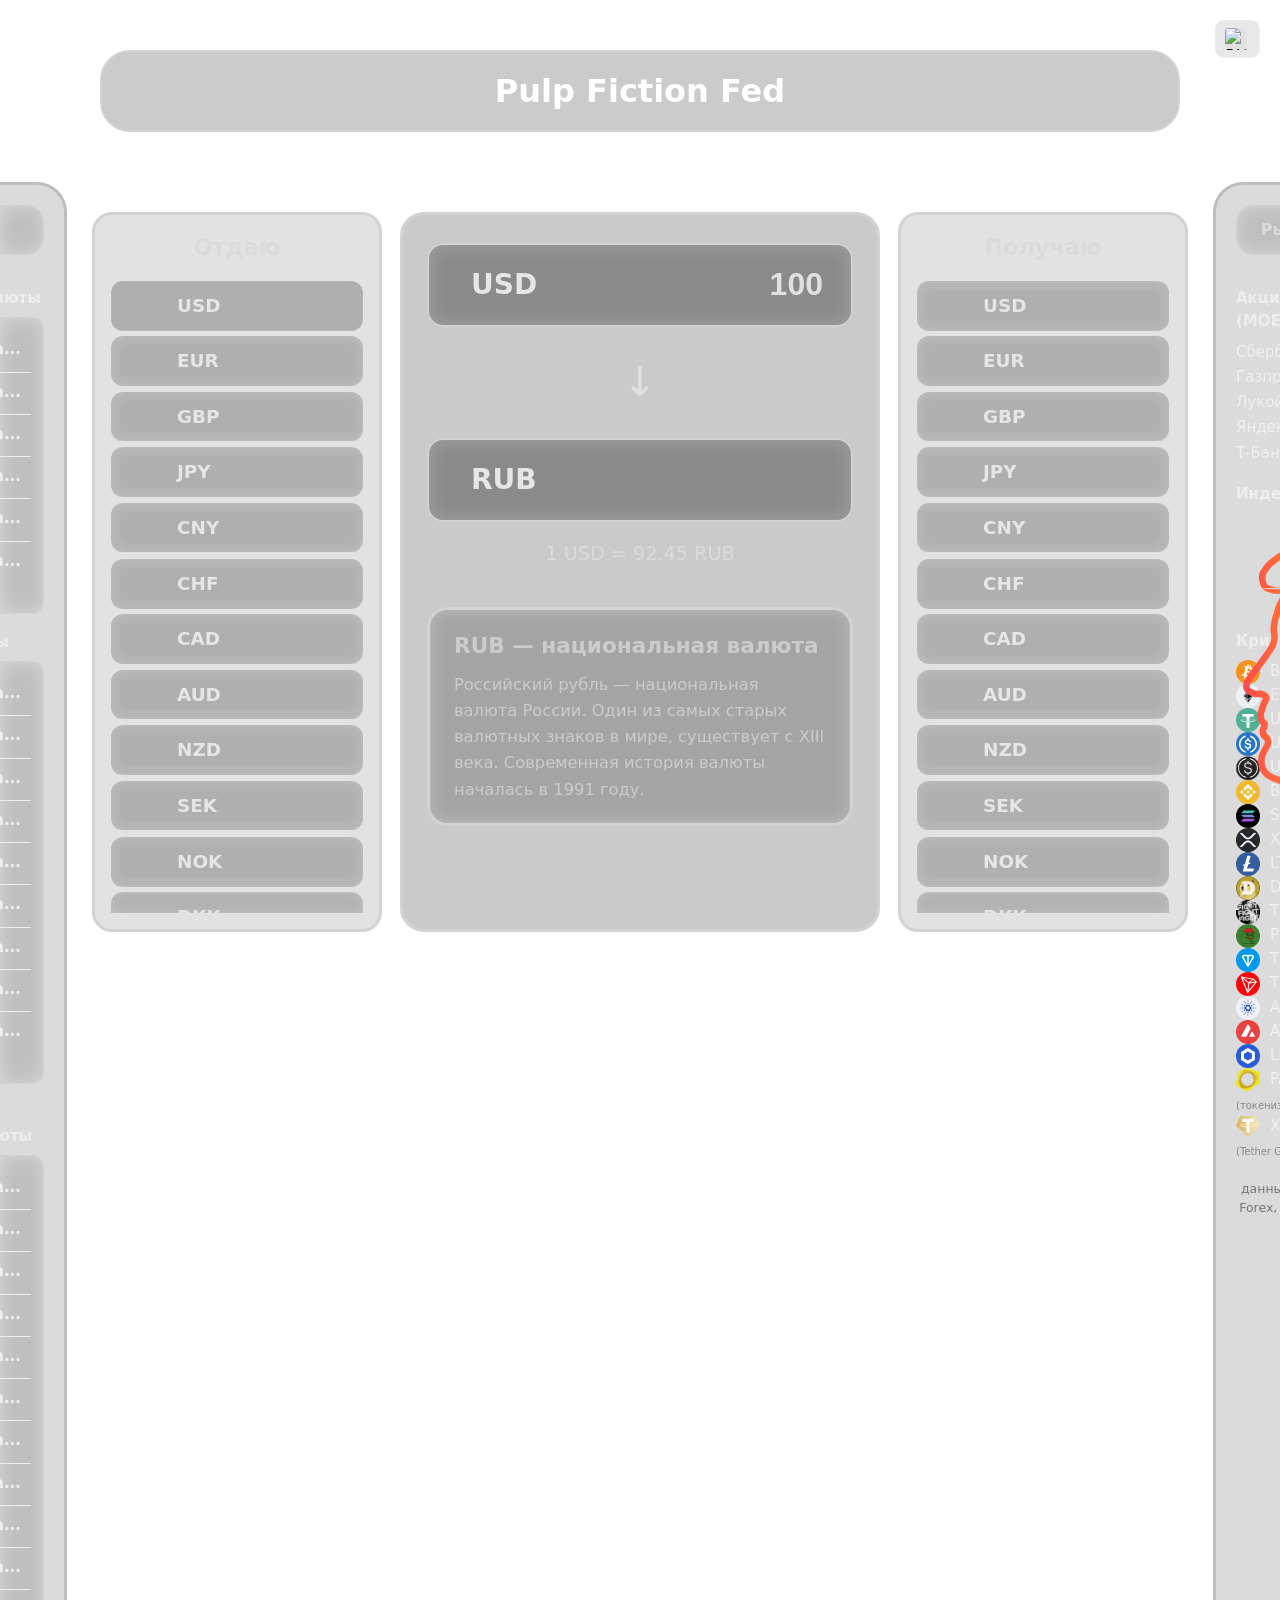
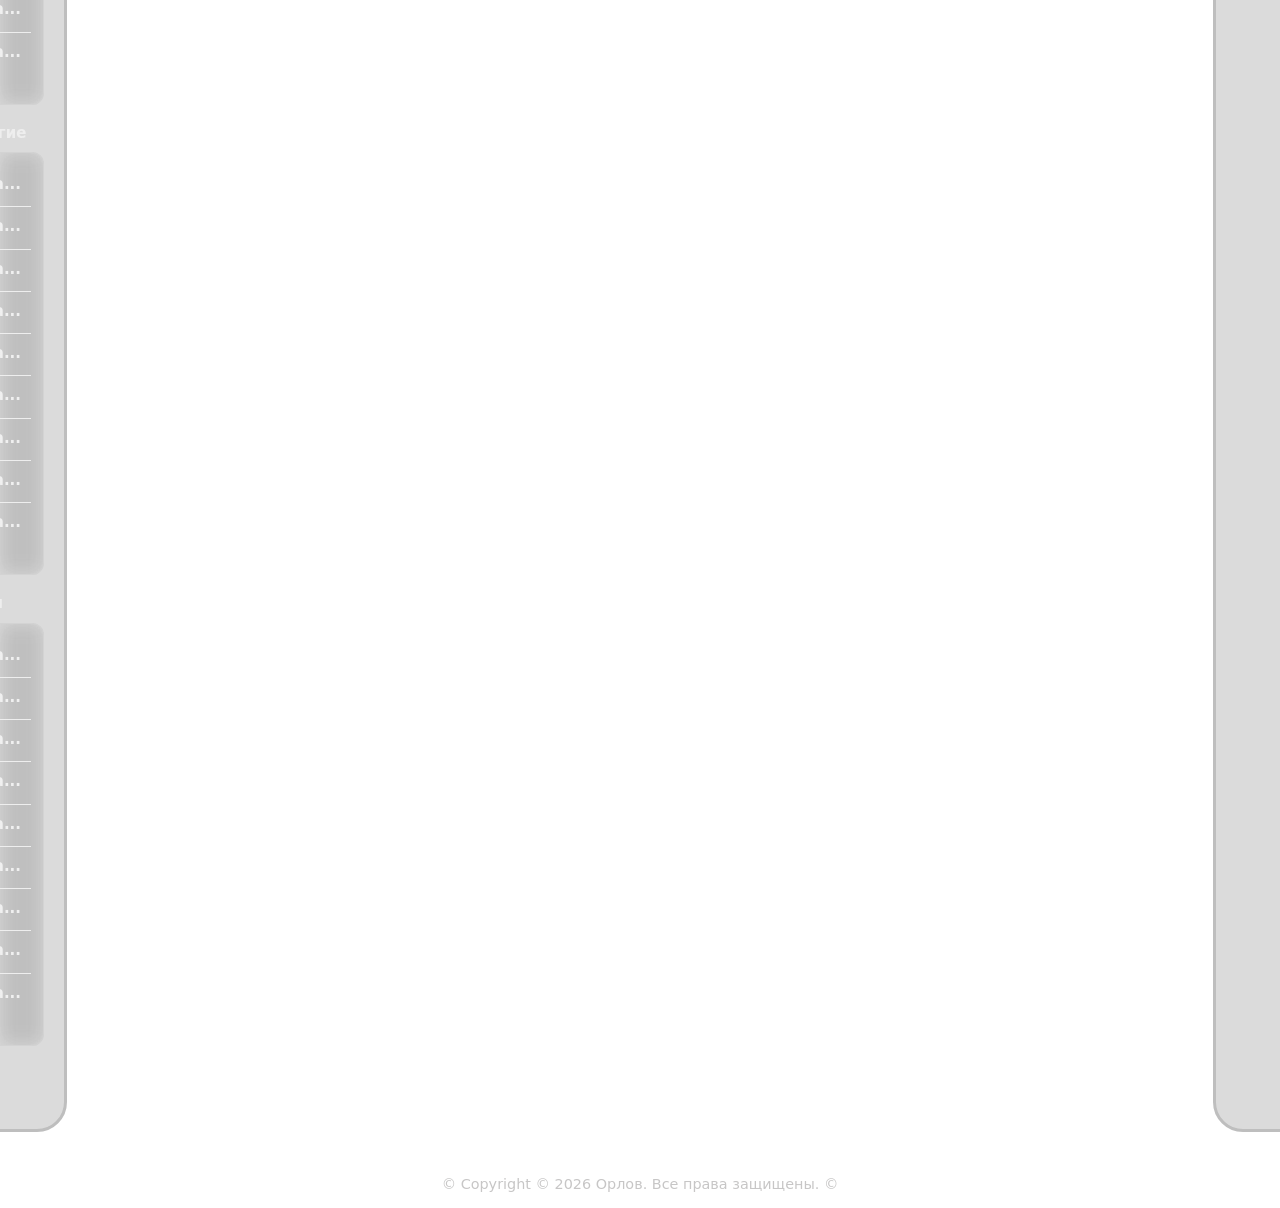
==== commit 9409408e: "Add files via upload недоработанный трамп, остальное работает как надо" ====
--- a/news.html
+++ b/news.html
@@ -179,45 +179,140 @@
       <!-- ПРАВАЯ БОКОВАЯ ПАНЕЛЬ -->
       <div class="sidebar">
         <div class="sidebar-title">
-          <span
-            data-ru="Стратегические металлы, нефть, газ и акции"
-            data-en="Strategic metals, oil, gas and stocks"
-            >Стратегические металлы, нефть, газ и акции</span
+          <span data-ru="Рыночная аналитика">Рыночная аналитика</span>
+        </div>
+        <div class="sidebar-content">
+          <h4>Акции Московской Биржи (MOEX)</h4>
+          <ul id="moex-list"></ul>
+
+          <h4>Индекс Страха и Жадности</h4>
+          <div
+            class="paragr"
+            style="
+              display: flex;
+              align-items: center;
+              justify-content: space-between;
+              padding: 15px 10px;
+              margin-bottom: 15px;
+            "
           >
-        </div>
-        <div class="sidebar-content">
-          <h4
-            data-ru="Драгоценные и стратегические металлы"
-            data-en="Precious and strategic metals"
-          >
-            Драгоценные и стратегические металлы
-          </h4>
-          <ul id="metals-list"></ul>
-
-          <h4>Нефть</h4>
-          <ul id="oil-prices"></ul>
-          <small>
-            1 баррель = 158.99 литров | 1 американский галлон = 3.785 литров
-          </small>
-          <h4>Природный газ (крупные производители)</h4>
-          <ul id="gas-producers"></ul>
-
-          <h4>Криптовалюты</h4>
+            <!-- ЛЕВАЯ ЧАСТЬ: SVG Спидометр (Голова Трампа) -->
+            <div style="flex: 0 0 110px; position: relative">
+              <!-- Немного увеличил высоту viewBox, чтобы влезла прическа -->
+              <svg
+                viewBox="0 0 200 130"
+                style="
+                  width: 100%;
+                  drop-shadow: 0 4px 6px rgba(0, 0, 0, 0.3);
+                  overflow: visible;
+                "
+              >
+                <defs>
+                  <!-- Градиент от Красного к Зеленому (слева направо) -->
+                  <linearGradient
+                    id="trump-gradient"
+                    x1="0%"
+                    y1="0%"
+                    x2="100%"
+                    y2="0%"
+                  >
+                    <stop offset="0%" stop-color="#ff4d4d" />
+                    <stop offset="50%" stop-color="#ffcc00" />
+                    <stop offset="100%" stop-color="#00cc66" />
+                  </linearGradient>
+                </defs>
+
+                <!-- КОНТУР ПРОФИЛЯ -->
+                <!-- M - старт (шея), C - кривые Безье (подбородок, губы, нос, лоб, прическа, затылок) -->
+                <path
+                  d="M171.059 526L163.559 521L157.559 518.5L152.059 515L145.059 512L137.059 507C127.559 501.167 108.159 488.6 106.559 485C75.7594 461 56.5594 457.5 53.5594 456C32.3594 449.6 27.7261 433.667 28.0594 426.5V422L28.5594 416.5L30.0594 412.5L32.5594 406.5L35.0594 402L38.5594 395.5L39.5594 393L40.5594 389C40.5594 384.5 36.5594 380 32.5594 377C29.3594 369.4 31.2261 364.5 32.5594 363L33.5594 361L34.0594 357.5L33.5594 355.5L31.5594 353.5L29.5594 352L28.5594 350L27.5594 347.5L27.0594 345V342.5C26.8927 341.334 26.5594 338.9 26.5594 338.5C26.5594 338 31.0594 320.5 35.5594 313.5C39.1594 307.9 34.7261 304.5 32.0594 303.5L28.0594 302L25.5594 301.5H20.5594H16.5594L12.5594 300L8.05941 298C4.39274 296.5 -2.04059 291.5 1.55941 283.5L2.55942 280L5.55942 274.5L10.0594 268.5L12.5594 263.5L19.0594 256.5L25.0594 248L31.0594 240L38.5594 229.5L44.5594 220.5C45.7261 218.667 48.1594 214.7 48.5594 213.5C49.0594 212 51.5594 207 51.5594 204C51.8928 201.5 52.2594 195.3 51.0594 190.5C49.8594 185.7 50.8928 177.5 51.5594 174C52.2261 169.667 53.9594 160.6 55.5594 159L56.5594 157V155L57.0594 152C58.5594 145 64.5594 132.5 67.0594 129.5M67.5594 129.5C73.9594 121.1 67.8928 116 64.0594 114.5L61.5594 113.5H59.0594H54.5594L47.5594 112.5L40.5594 110C37.7261 109.5 31.7594 106.4 30.5594 98.0004C28.1594 87.2004 31.2261 80.5004 33.0594 78.5004L39.0594 70.0004C40.5594 68.3337 43.6594 64.9004 44.0594 64.5004C44.4594 64.1004 49.2261 60.667 51.5594 59.0004L61.0594 51.5004L71.0594 46.0004L80.0594 40.5004L89.0594 35.5004L97.5594 30.0004L107.059 25.0004L119.559 20.5004L130.559 15.5004L140.559 13.5004L155.559 10.5004L172.559 8.50038C177.559 7.83371 187.759 6.40038 188.559 6.00038C189.559 5.50038 207.059 4.00038 207.559 4.00038C208.059 4.00038 224.059 2.50038 224.559 2.50038L239.059 1.00038L251.559 0.500381C255.893 0.667048 264.659 1.00038 265.059 1.00038C265.459 1.00038 276.226 1.66705 281.559 2.00038L292.559 3.50038L308.559 6.50038L328.059 11.0004L340.059 14.5004L359.059 19.0004L371.059 23.0004L383.059 28.5004C391.393 32.0004 408.159 39.7004 408.559 42.5004C418.159 50.9004 428.559 58.0004 432.559 60.5004C436.726 63.0004 446.759 71.0004 453.559 83.0004C465.959 93.8004 473.393 114.167 475.559 123C475.726 124 475.859 126.4 475.059 128C474.259 129.6 476.393 134 477.559 136C478.059 136.667 478.759 139.3 477.559 144.5C476.359 149.7 477.059 157.667 477.559 161V173V190.5L478.059 207L477.559 221L477.059 233V246V255V265.5V278.5L477.559 282L478.559 284.5C478.559 284.834 478.559 285.6 478.559 286C478.559 286.4 478.559 287.834 478.559 288.5L477.559 290L477.059 291.5L476.559 294L477.559 295.5L478.559 297.5L479.559 299.5L480.059 304.5L480.559 309L481.059 312C481.559 313 482.559 315.1 482.559 315.5C482.559 316 483.059 319.5 483.059 320C483.059 320.4 483.059 322.167 483.059 323C483.559 324.167 484.559 326.6 484.559 327C484.559 327.5 486.059 331 486.059 331.5C486.059 331.9 488.393 336 489.559 338L491.059 342L492.559 348L494.559 352L496.059 357.5L498.059 361.5L500.059 366.5L501.559 370L502.559 373L504.559 377C506.726 380.334 509.759 387.9 504.559 391.5L501.559 394.5L499.559 398L494.559 402L488.559 406.5L477.559 413.5L468.559 418L461.559 423L455.059 426.5L449.559 430.5L444.059 435C442.559 436.5 440.459 440.1 444.059 442.5L449.559 448.5L454.059 453L459.059 458L463.059 463L467.559 469C470.059 471.834 475.159 477.6 475.559 478C475.959 478.4 481.059 485.167 483.559 488.5L491.059 499L495.059 505.5L497.559 510L503.059 519L505.559 523L507.559 526.5"
+                  fill="none"
+                  stroke="url(#trump-gradient)"
+                  stroke-width="12"
+                  stroke-linecap="round"
+                  stroke-linejoin="round"
+                />
+
+                <!-- Вращающаяся стрелка с биткоином -->
+                <!-- transform-origin смещен на 10px вниз, чтобы стрелка крутилась ровно из "центра мозга" -->
+                <g
+                  id="fng-needle"
+                  style="
+                    transform-origin: 100px 110px;
+                    transition: transform 1.5s cubic-bezier(0.4, 0, 0.2, 1);
+                    transform: rotate(-90deg);
+                  "
+                >
+                  <polygon points="97,110 103,110 100,30" fill="#dbdbdb" />
+                  <circle cx="100" cy="110" r="14" fill="#dbdbdb" />
+                  <text
+                    x="100"
+                    y="115"
+                    font-family="sans-serif"
+                    font-size="16"
+                    font-weight="bold"
+                    fill="#333"
+                    text-anchor="middle"
+                  >
+                    ₿
+                  </text>
+                </g>
+              </svg>
+            </div>
+
+            <!-- РАЗДЕЛИТЕЛЬ -->
+            <div
+              style="
+                width: 2px;
+                height: 70px;
+                background: rgba(255, 255, 255, 0.15);
+                border-radius: 2px;
+              "
+            ></div>
+
+            <!-- ПРАВАЯ ЧАСТЬ: Цифры и текст -->
+            <div style="flex: 1; text-align: right; padding-left: 10px">
+              <div
+                style="
+                  font-size: 2.2rem;
+                  font-weight: bold;
+                  line-height: 1;
+                  margin-bottom: 2px;
+                "
+                id="fng-value"
+              >
+                --
+              </div>
+              <div
+                style="
+                  font-size: 0.85rem;
+                  text-transform: uppercase;
+                  font-weight: 600;
+                  line-height: 1.2;
+                "
+                id="fng-status"
+              >
+                Загрузка...
+              </div>
+            </div>
+          </div>
+
+          <h4>Криптовалюты (Binance)</h4>
           <div class="Crypto-i">
             <ul id="CriptoVVV"></ul>
           </div>
 
-          <h4>Акции крупнейших компаний</h4>
-          <small>США • ЕС • Китай • РФ</small>
-          <ul id="stocks"></ul>
           <small
-            >данные с <a href="https://www.cbr.ru/">ЦБ РФ</a>,
-            <a href="https://www.moex.com/">MOEX</a>,
-            <a href="https://www.nyse.com/">NYSE</a>,
-            <a href="https://www.binance.com/">Binance</a>,
-            <a href="https://www.bybit.com/">ByBit</a> и других бирж • цены
-            приблизительные</small
+            style="
+              display: block;
+              margin-top: 15px;
+              text-align: center;
+              color: #777;
+            "
           >
+            данные 100% реальны • API ЦБ РФ, Forex, Binance, MOEX,
+            Alternative.me
+          </small>
         </div>
       </div>
     </main>
